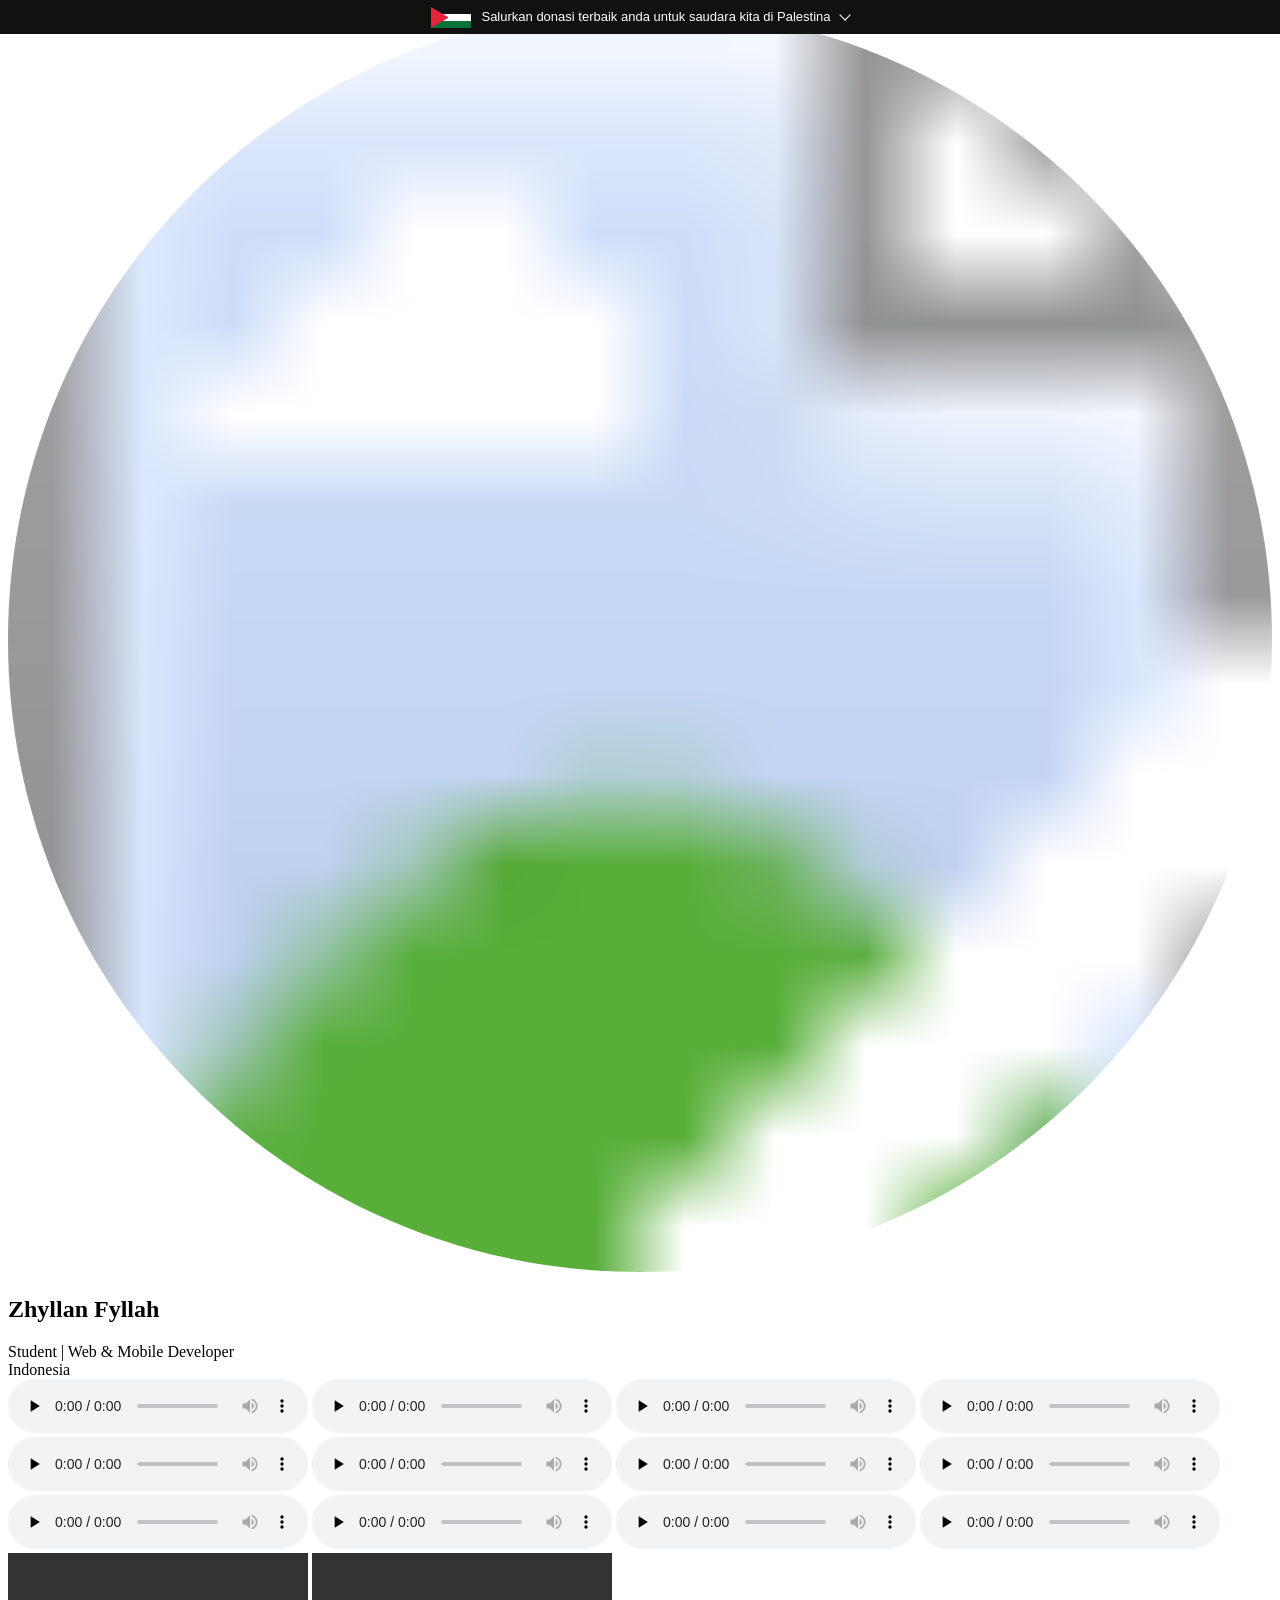
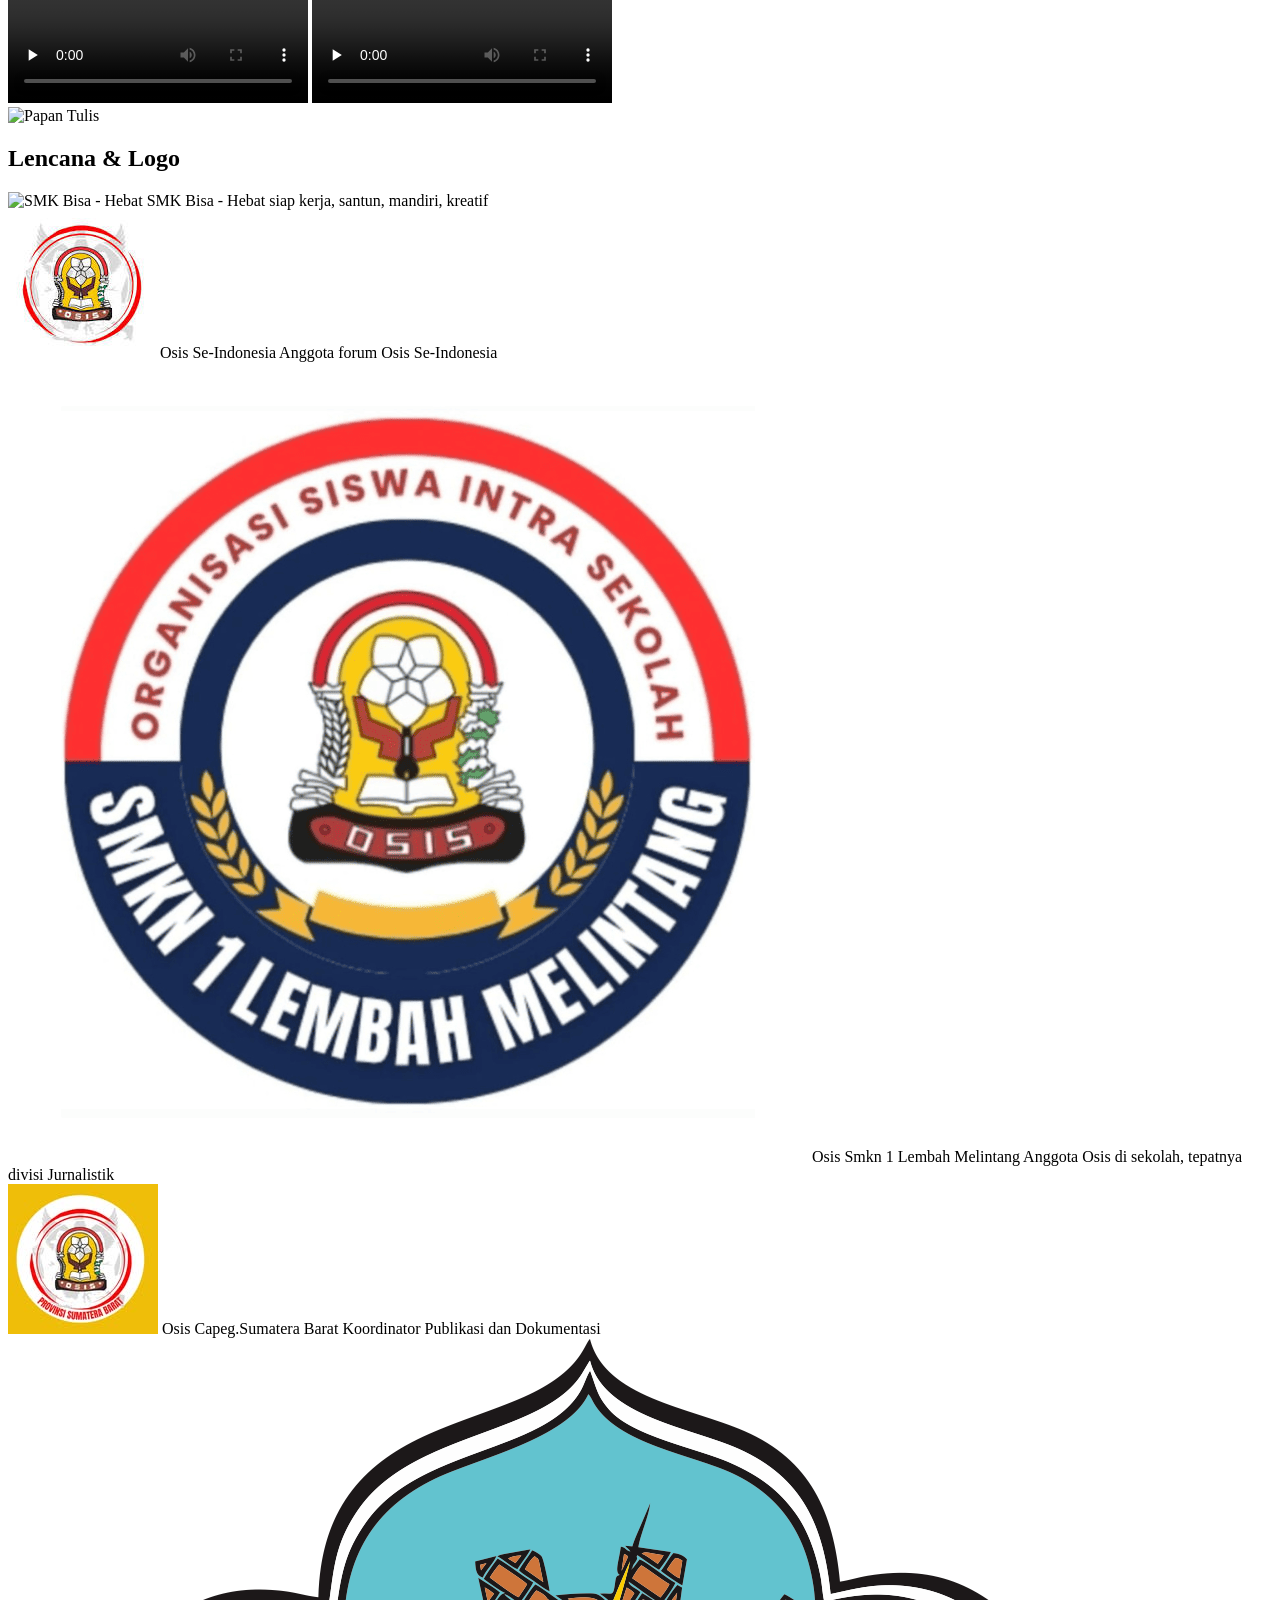
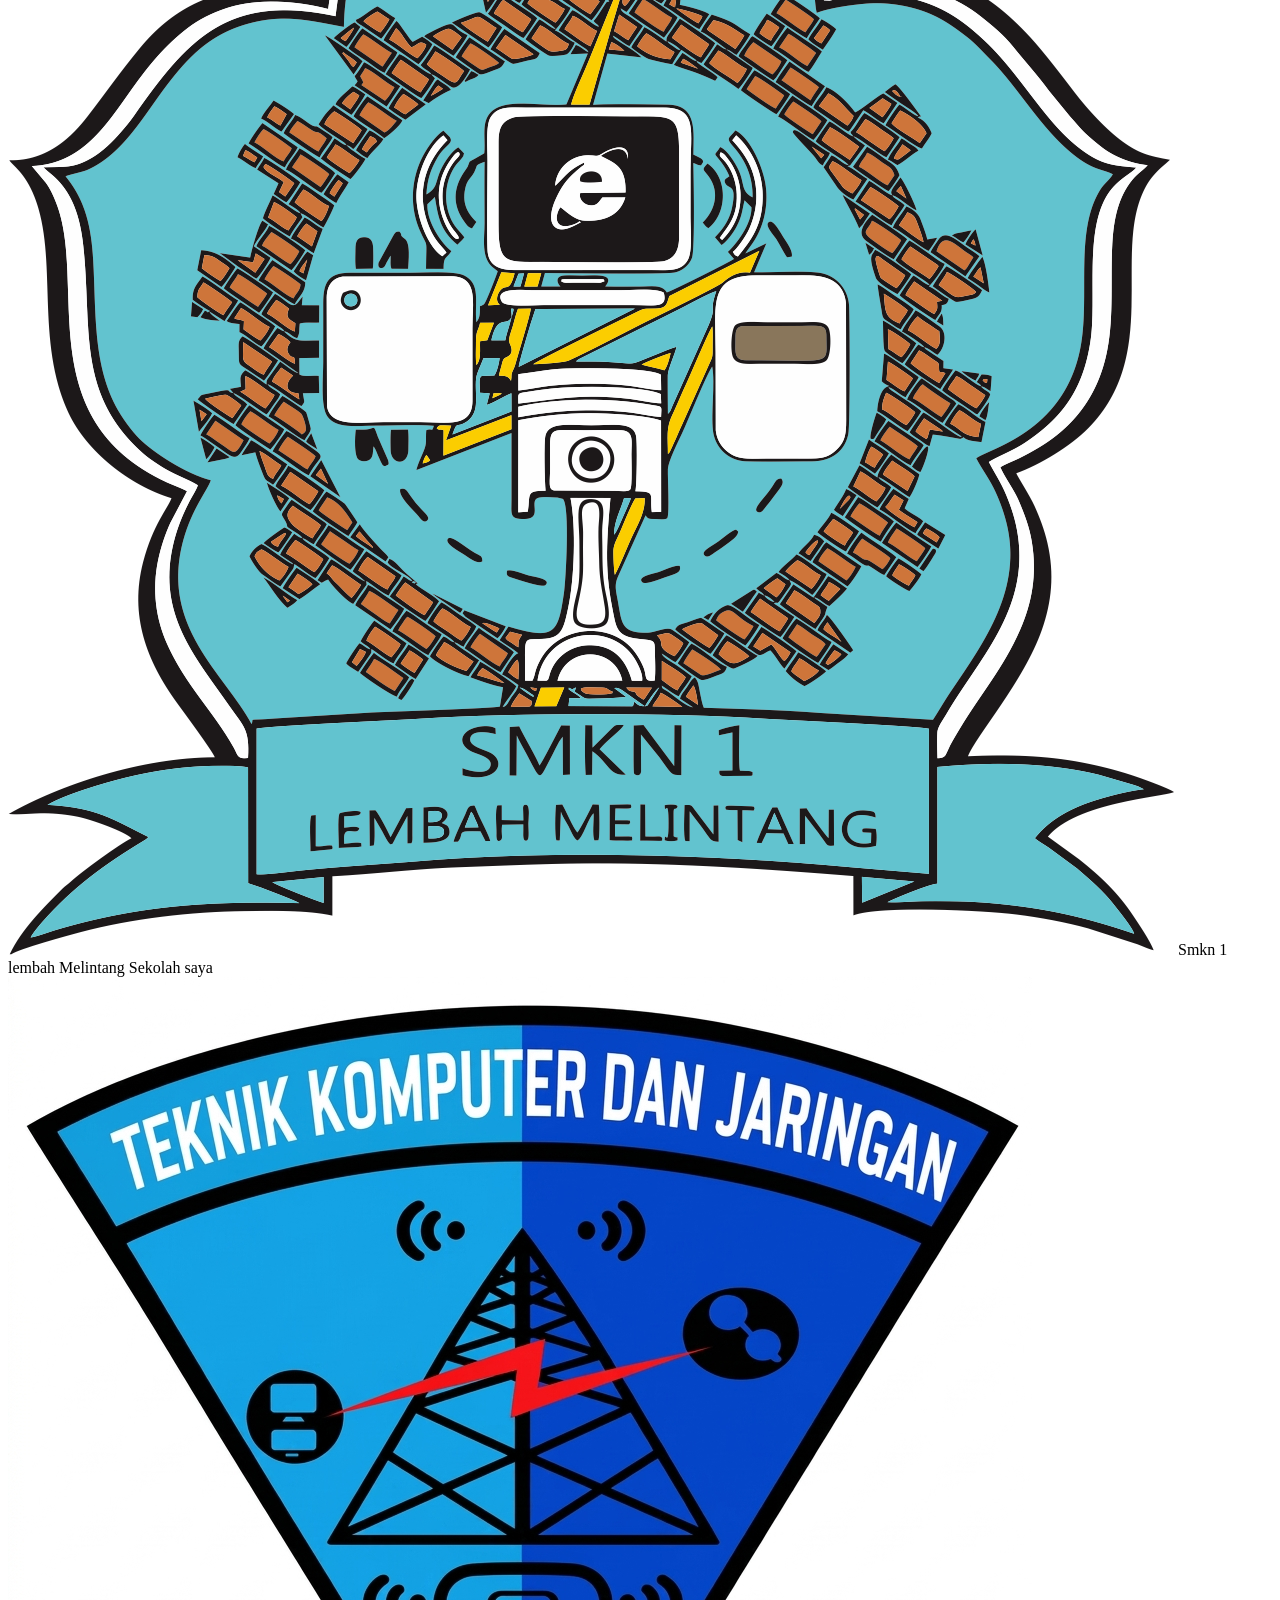
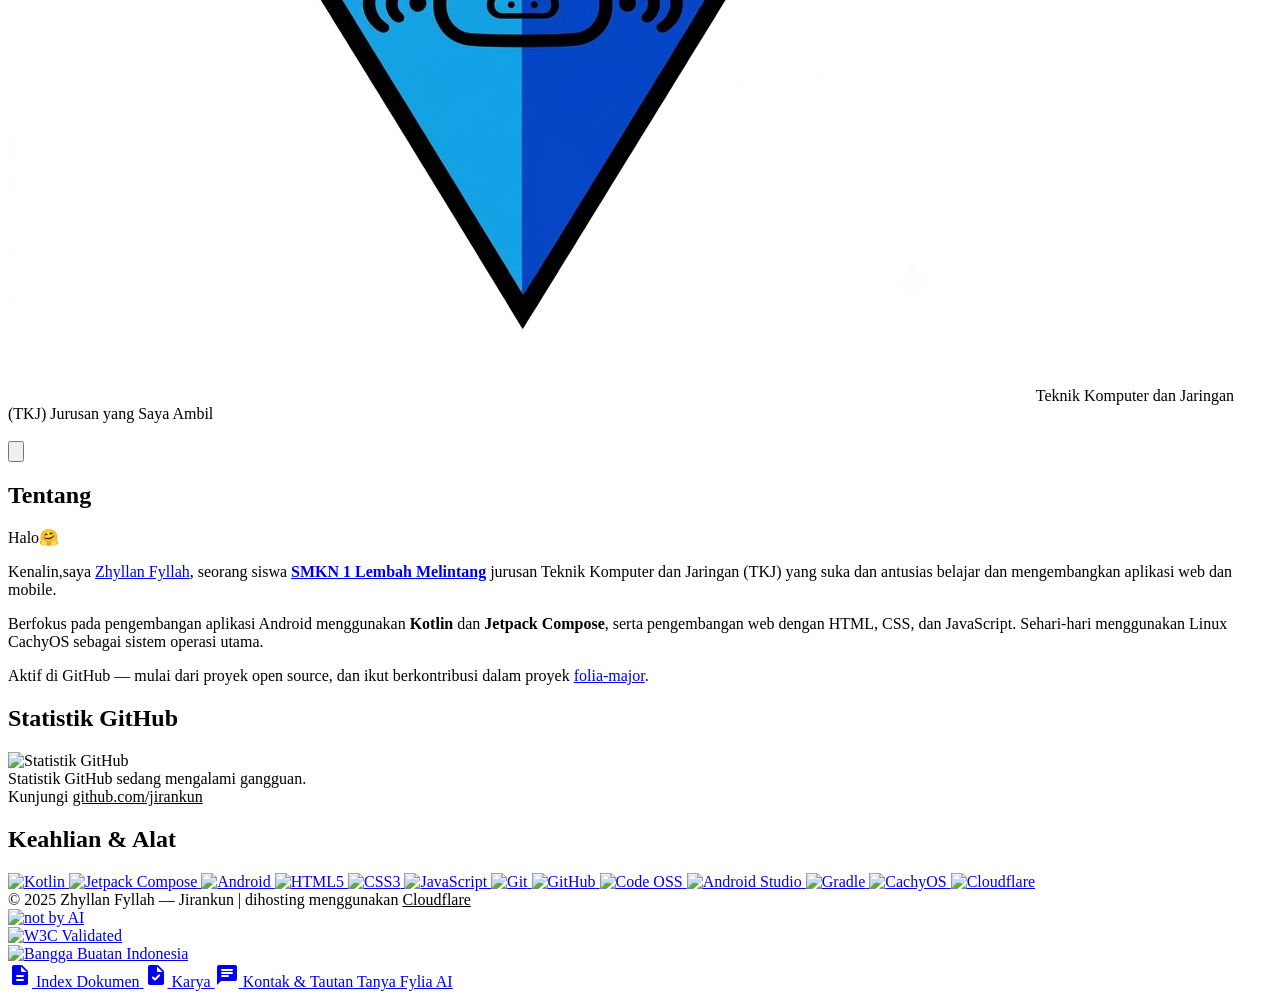
==== index.html @ 5d8d7845 "tambah banner palestina" ====
<!DOCTYPE html>
<html lang="id">
	<head>
		<meta charset="UTF-8">
		<meta name="google-adsense-account"
		      content="ca-pub-6754329161781195"
		>
		<meta name="copyright" content="Zhyllan Fyllah">
		<meta name="monetag" content="b339b11f4b59b9871dab37029bec5954">
		<meta name="viewport"
		      content="width=device-width, initial-scale=0.9"
		>
		<meta name="robots" content="index, follow">
		<title>Zhyllan Fyllah — Portofolio | Pelajar Web &amp; Mobile Developer</title>
		<meta name="description"
		      content="Portofolio Zhyllan Fyllah — siswa SMKN 1 Lembah Melintang jurusan TKJ. Web & Mobile Developer dari Indonesia."
		>
		<meta name="author"
		      content="Zhyllan Fyllah"
		>
		<meta name="theme-color"
		      content="#141218"
		>

		<meta property="og:type"
		      content="website"
		>
		<meta property="og:title"
		      content="Zhyllan Fyllah — Web &amp; Mobile Developer"
		>
		<meta property="og:description"
		      content="Portofolio Zhyllan Fyllah — Pelajar & Developer dari Indonesia."
		>
		<meta property="og:image"
		      content="https://cdn.zhyllanfyllah.my.id/cdn/privite/assets/all/favicon.png"
		>
		<meta property="og:url"
		      content="https://zhyllanfyllah.my.id"
		>

		<meta name="twitter:card"
		      content="summary_large_image"
		>
		<meta name="twitter:title"
		      content="Zhyllan Fyllah — Web &amp; Mobile Developer"
		>
		<meta name="twitter:description"
		      content="Portofolio pribadi Zhyllan Fyllah."
		>
		<meta name="twitter:image"
		      content="https://cdn.zhyllanfyllah.my.id/cdn/privite/assets/all/favicon.png"
		>
		<link rel="canonical"
		      href="https://zhyllanfyllah.my.id"
		>
		<link rel="icon"
		      type="image/png"
		      href="https://cdn.zhyllanfyllah.my.id/cdn/privite/assets/portofolio/favicon.png"
		>
		<link rel="icon" type="image/x-icon" sizes="100x100" href="https://zhyllanfyllah.my.id/favicon.ico">

		<link rel="preconnect"
		      href="https://fonts.gstatic.com"
		      crossorigin
		>
		<link rel="preconnect"
		      href="https://cdn.zhyllanfyllah.my.id"
		      crossorigin
		>
		<link rel="preconnect"
		      href="https://yourinsights.vercel.app"
		      crossorigin
		>

		<link href="https://cdn.zhyllanfyllah.my.id/cdn/public/css/materialZ/1.0.0.css"
		      rel="stylesheet"
		>
		<link href="https://cdn.zhyllanfyllah.my.id/cdn/privite/css/portofolio/1.0.0.css"
		      rel="stylesheet"
		>
		<link href="https://cdn.zhyllanfyllah.my.id/cdn/public/css/all-icons/1.0.0.css"
		      rel="stylesheet"
		>
		<link href="https://fonts.googleapis.com/icon?family=Material+Icons+Round"
		      rel="stylesheet"
		>

		<!--<link href="My-assets-CDN/cdn/privite/css/portofolio/1.0.0.css" rel="stylesheet">-->

		<link href="https://cdn.zhyllanfyllah.my.id/cdn/public/css/player/1.0.0.css?v=media-player-1"
		      rel="stylesheet"
		>

		<link rel="preload"
		      href="https://cdn.zhyllanfyllah.my.id/cdn/privite/css/portofolio/1.0.0.css"
		      as="style"
		>
		<link rel="preload"
		      href="https://cdn.zhyllanfyllah.my.id/cdn/privite/assets/all/banner.png"
		      as="image"
		>
		<link rel="preload"
		      href="https://fonts.googleapis.com/icon?family=Material+Icons+Round"
		      as="style"
		>
		<script type="module" src="./quick/script.js"></script>
		<script type="application/ld+json">
			{
				"@context": "https://schema.org",
				"@graph": [
					{
						"@type": "Person",
						"@id": "https://zhyllanfyllah.my.id#person",
						"name": "ZHYLLAN FYLLAH",
						"alternateName": "Jirankun",
						"givenName": "Zhyllan",
						"additionalName": "Fyllah",
						"honorificPrefix": "Student",
						"honorificSuffix": "Web &amp; Mobile Developer",
						"familyName": "Zhyllan",
						"jobTitle": "Web &amp; Mobile Developer",
						"description": "Pelajar di SMKN 1 Lembah Melintang jurusan Teknik Komputer dan Jaringan (TKJ). Web &amp; Mobile Developer. Linux enthusiast.",
						"image": "https://cdn.zhyllanfyllah.my.id/cdn/privite/assets/portofolio/favicon.png",
						"url": "https://zhyllanfyllah.my.id",
						"sameAs": [
							"https://github.com/Jirankun",
							"https://www.zhyllanfyllah.my.id",
							"https://cdn.zhyllanfyllah.my.id",
							"https://osu-panel.zhyllanfyllah.my.id",
							"https://gravatar.com/jirankun",
							"https://zhyllanfyllah.is-a.dev",
							"https://zhydev.eu.org"
						],
						"knowsAbout": ["HTML", "CSS", "JavaScript", "Kotlin", "Jetpack Compose", "CachyOS Linux"],
						"nationality": { "@type": "Country", "name": "Indonesia" },
						"homeLocation": { "@type": "Place", "name": "Indonesia" },
						"address": {
							"@type": "PostalAddress",
							"addressCountry": "ID",
							"addressRegion": "Sumatera Barat"
						},
						"alumniOf": { "@type": "School", "name": "SMKN 1 Lembah Melintang" }
					}
				]
			}
		</script>
	</head>
	<body>
		<support-palestine-banner></support-palestine-banner>
		<div class="page">
			<aside class="sidebar">
				<div class="sidebar-top">
					<div class="profile-photo-wrap">
						<svg class="morph-svg"
						     viewBox="0 0 140 140"
						     xmlns="http://www.w3.org/2000/svg"
						     xmlns:xlink="http://www.w3.org/1999/xlink"
						     aria-hidden="true"
						>
							<defs>
								<pattern id="photoFill"
								         patternUnits="userSpaceOnUse"
								         x="0"
								         y="0"
								         width="140"
								         height="140"
								>
									<image href="https://cdn.zhyllanfyllah.my.id/cdn/privite/assets/portofolio/favicon.png"
									       xlink:href="https://cdn.zhyllanfyllah.my.id/cdn/privite/assets/portofolio/favicon.png"
									       x="0"
									       y="0"
									       width="140"
									       height="140"
									       preserveAspectRatio="xMidYMid slice"
									></image>
								</pattern>
							</defs>
							<path id="morphFramePath"
							      d="M70 0C108.66 0 140 31.34 140 70s-31.34 70-70 70S0 108.66 0 70 31.34 0 70 0Z"
							      fill="url(#photoFill)"
							></path>
						</svg>
					</div>

					<h1 class="sidebar-name">Zhyllan Fyllah</h1>
					<div class="sidebar-role">Student | Web &amp; Mobile Developer</div>
					<div class="sidebar-location">Indonesia</div>
				</div>

				<div class="sidebar-player" data-player-group>
					<audio controls
					       preload="none"
					       data-title="Happy Birthday to..."
					       data-artist="Owaru Sekai to Birthday"
					       src="https://lambda.vgmtreasurechest.com/soundtracks/the-end-of-the-world-and-happy-birthday-psvita-version-original-soundtrack-2017/fkkvyfeh/02.%20Happy%20Birthday%20to....mp3"
					></audio>

					<audio controls
					       preload="none"
					       data-title="Kimi ni Sasageru Ai no Mahou~"
					       data-artist="D.C. Da Capo"
					       src="https://jetta.vgmtreasurechest.com/soundtracks/d.c.iii-da-capo-iii-vocal-album-2012/kztrevqt/01.%20Da%20Capo%20III%20~Kimi%20ni%20Sasageru%20Ai%20no%20Mahou~.mp3"
					></audio>
					<audio controls
					       preload="none"
					       data-title="Sakura Saku Mirai Koi Yume"
					       data-artist="D.C. Da Capo"
					       src="https://jetta.vgmtreasurechest.com/soundtracks/d.c.-da-capo-super-best/sylndfqn/1-09.%20Sakura%20Saku%20Mirai%20Koi%20Yume.mp3"
					></audio>
					<audio controls
					       preload="none"
					       data-title="Mirai no Melody"
					       data-artist="D.C. Da Capo"
					       src="https://jetta.vgmtreasurechest.com/soundtracks/d.c.-da-capo-super-best/saxlniad/1-10.%20Mirai%20e%20no%20Melody.mp3"
					></audio>
					<audio controls
					       preload="none"
					       data-title="Fetishism Ark"
					       data-artist="Chaos;Head"
					       src="https://nu.vgmtreasurechest.com/soundtracks/chaos-head-vocal-collection/fyyzdquz/1-14.%20Fetishism%20Ark.mp3"
					></audio>
					<audio controls
					       preload="none"
					       data-title="Bright Answer"
					       data-artist="Yume Miru Mahou Shoujo to Koi no Jumon"
					       src="https://nu.vgmtreasurechest.com/soundtracks/solfa-works-best-album-chronicle-cat-side-2013/ujongsxlsi/04.%20bright%20answer.mp3"
					></audio>
					<audio controls
					       preload="none"
					       data-title="空恋"
					       data-artist="Sorakoi"
					       src="https://lambda.vgmtreasurechest.com/soundtracks/sorakoi-original-soundtrack-2015/ysusgecx/14.%20%E7%A9%BA%E6%81%8B.mp3"
					></audio>
					<audio controls
					       preload="none"
					       data-title="My Sweet Home"
					       data-artist="Liber_7"
					       src="https://nu.vgmtreasurechest.com/soundtracks/liber7-original-soundtrack-2016/lnfjtoybbx/1-03.%20My%20Sweet%20Home.mp3"
					></audio>
					<audio controls
					       preload="none"
					       data-title="Honto no Tokoro"
					       data-artist="Imouto no Seiiki Maxi Single Honto no Tokoro"
					       src="https://nu.vgmtreasurechest.com/soundtracks/imouto-no-seiiki-maxi-single-honto-no-tokoro/qmpkilgx/01%20-%20Honto%20no%20Tokoro.mp3"
					></audio>
					<audio controls
					       preload="none"
					       data-title="Philosophyz"
					       data-artist="Rewrite"
					       src="https://lambda.vgmtreasurechest.com/soundtracks/rewrite-opening-theme-song-philosophyz/bpwlsdqt/01%20-%20Philosophyz.mp3"
					></audio>
					<audio controls
					       preload="none"
					       data-title="N.O.-N.eon light.ver S.parkling clarity"
					       data-artist="lamunation"
					       src="https://nu.vgmtreasurechest.com/soundtracks/lamunation-vocal-collection-pc-2016/xrovjjuw/02.%20N.O.S%20-N.eon%20light%20O.ver%20Drive%20S.parkling%20clarity-.mp3"
					></audio>

					<audio controls
					       preload="none"
					       data-title="Yume to Iro de Dekiteiru"
					       data-artist="Our Times Made of Dreams and Colors. Op.Ed Insert Song Maxi Single 2019"
					       src="https://nu.vgmtreasurechest.com/soundtracks/our-times-made-of-dreams-and-colors.-op-ed-insert-song-maxi-single-2019/wrwhwklb/01.%20%E5%A4%A2%E3%81%A8%E8%89%B2%E3%81%A7%E3%81%A7%E3%81%8D%E3%81%A6%E3%81%84%E3%82%8B.mp3"
					></audio>

					<video controls
					       preload="none"
					       data-title="夏ノ雨 OP"
					       data-artist="none"
					       src="https://cdn.zhyllanfyllah.my.id/cdn/privite/assets/video/video_2.mp4"
					></video>

					<video controls
					       preload="none"
					       data-title="「秋のグラディエント」"
					       data-artist="ClariS"
					       src="https://cdn.zhyllanfyllah.my.id/cdn/privite/assets/video/video_1.mp4"
					></video>
				</div>
				<!--
				<div class="sidebar-bottom" id="links">
					<h2 class="sidebar-label">Tautan</h2>
					<a class="contact-item" href="https://github.com/jirankun" target="_blank" rel="noopener">
						<span class="material-icons-round">code</span>
						github.com/jirankun
					</a>
					<a class="contact-item" href="https://www.zhyllanfyllah.my.id" target="_blank" rel="noopener">
						<span class="material-icons-round">link</span>
						www.zhyllanfyllah.my.id
					</a>
					<a class="contact-item"
					   href="https://aokazestudio.zhyllanfyllah.my.id/pages/services"
					   target="_blank"
					   rel="noopener"
					>
						<span class="material-icons-round">link</span>
						aokazestudio.zhyllanfyllah.my.id
					</a>
					<a class="contact-item" href="https://gravatar.com/jirankun" target="_blank" rel="noopener">
						<span class="material-icons-round">link</span>
						gravatar.com/jirankun
					</a>
					<a class="contact-item" href="https://cdn.zhyllanfyllah.my.id" target="_blank" rel="noopener">
						<span class="material-icons-round">cloud</span>
						cdn.zhyllanfyllah.my.id
					</a>
				</div> -->
			</aside>

			<main class="main">
				<div class="hero-banner" id="heroBanner">
					<img src="https://cdn.zhyllanfyllah.my.id/cdn/privite/assets/portofolio/board.png"
					     alt="Papan Tulis"
					     class="hero-banner__img"
					>

					<div class="hero-overlay">
						<h2 class="hero-heading">Lencana & Logo</h2>

						<div class="hero-grid">
							<div class="hero-card" role="button" tabindex="0" data-logo="logo1.png" data-alt="Logo 1">
								<img src="https://cdn.zhyllanfyllah.my.id/cdn/privite/assets/all/smkbisahebat.png"
								     alt="SMK Bisa - Hebat"
								     class="hero-card__logo"
								>
								<span class="hero-card__name">SMK Bisa - Hebat</span>
								<span class="hero-card__desc">siap kerja, santun, mandiri, kreatif</span>
							</div>
							<div class="hero-card" role="button" tabindex="0" data-logo="osisseindo.png" data-alt="Osis Se-Indonesia">
								<img src="quick/osisseindo.png"
								     alt="Osis Se-Indonesia"
								     class="hero-card__logo"
								>
								<span class="hero-card__name">Osis Se-Indonesia</span>
								<span class="hero-card__desc">Anggota forum Osis Se-Indonesia</span>
							</div>
							<div class="hero-card" role="button" tabindex="0" data-logo="osissmk.png" data-alt="Osis Smkn 1 Lembah Melintang">
								<img src="quick/osissmk.png"
								     alt="Osis Smkn 1 Lembah Melintang"
								     class="hero-card__logo"
								>
								<span class="hero-card__name">Osis Smkn 1 Lembah Melintang</span>
								<span class="hero-card__desc">Anggota Osis di sekolah, tepatnya divisi Jurnalistik</span>
							</div>
							<div class="hero-card" role="button" tabindex="0" data-logo="osissumbar.png" data-alt="Osis Capeg.Sumatera Barat">
								<img src="quick/osissumbar.png"
								     alt="Osis Capeg.Sumatera Barat"
								     class="hero-card__logo"
								>
								<span class="hero-card__name">Osis Capeg.Sumatera Barat</span>
								<span class="hero-card__desc">Koordinator Publikasi dan Dokumentasi</span>
							</div>
							<div class="hero-card" role="button" tabindex="0" data-logo="smkn1.png" data-alt="Smkn 1 Lembah Melintang">
								<img src="quick/smkn1.png"
								     alt="Smkn 1 Lembah Melintang"
								     class="hero-card__logo"
								>
								<span class="hero-card__name">Smkn 1 lembah Melintang</span>
								<span class="hero-card__desc">Sekolah saya</span>
							</div>
							<div class="hero-card" role="button" tabindex="0" data-logo="tkj.png" data-alt="tkj">
								<img src="quick/tkj.png"
								     alt="TKJ"
								     class="hero-card__logo"
								>
								<span class="hero-card__name">Teknik Komputer dan Jaringan (TKJ)</span>
								<span class="hero-card__desc">Jurusan yang Saya Ambil</span>
							</div>
						</div>
					</div>

					<div class="hero-focus" aria-hidden="true">
						<img src="https://cdn.zhyllanfyllah.my.id/cdn/privite/assets/all/smkbisahebat.png"
						     alt=""
						     class="hero-focus__img"
						     id="heroFocusImg"
						>
					</div>

					<button class="hero-back" id="heroBack" type="button" aria-label="Kembali">
						<img src="https://cdn.zhyllanfyllah.my.id/cdn/privite/assets/all/back.png"
						     alt=""
						>
					</button>
				</div>

				<section class="section" id="about">
					<h2 class="section-title">Tentang</h2>
					<div class="about-text">
						<p>Halo🤗</p>
						<p>
							Kenalin,saya
							<a href="https://www.google.com/search?client=firefox-b-d&channel=entpr&q=Zhyllan%20Fyllah"
							   target="_blank"
							   rel="noopener"
							>Zhyllan Fyllah</a>, seorang siswa
							<strong><a href="https://smkn1lembahmelintang.sch.id"
							   target="_blank"
							   rel="noopener"
							>SMKN 1 Lembah Melintang</a></strong>
							jurusan Teknik Komputer dan Jaringan (TKJ) yang suka dan antusias belajar dan mengembangkan
							aplikasi web dan mobile.
						</p>
						<p>
							Berfokus pada pengembangan aplikasi Android menggunakan
							<strong>Kotlin</strong>
							dan <strong>Jetpack Compose</strong>, serta pengembangan web dengan
							HTML, CSS, dan JavaScript. Sehari-hari menggunakan Linux CachyOS sebagai sistem operasi
							utama.
						</p>
						<p>
							Aktif di GitHub — mulai dari proyek open source, dan ikut berkontribusi dalam proyek
							<a href="https://github.com/chthollyphile/folia-major/blob/main/CONTRIBUTORS.md"
							   target="_blank"
							   rel="noopener"
							>folia-major</a>.
						</p>
					</div>
				</section>

				<section class="section">
					<h2 class="section-title">Statistik GitHub</h2>
					<div class="github-insights" id="githubInsights">
						<img src="https://yourinsights.vercel.app/api/insight?username=Jirankun&theme=github_light&graph=true&languages=true&streak=true&stats=true&header=true&summary=true&profile=true&hide_langs=Text,MDX,Astro"
						     alt="Statistik GitHub"
						     loading="lazy"
						     decoding="async"
						     id="githubInsightsImg"
						>
						<div class="fallback">
							Statistik GitHub sedang mengalami gangguan.<br>
							Kunjungi
							<a href="https://github.com/Jirankun"
							   target="_blank"
							   rel="noopener"
							   style="color: var(--md-sys-color-primary)"
							>github.com/jirankun</a>
						</div>
					</div>
				</section>

				<section class="section">
					<h2 class="section-title">Keahlian &amp; Alat</h2>
					<div class="badge-grid">
						<a href="https://kotlinlang.org" target="_blank" rel="noopener">
							<img loading="lazy"
							     decoding="async"
							     src="https://cdn.zhyllanfyllah.my.id/cdn/privite/assets/badge/kotlin.svg"
							     alt="Kotlin"
							>
						</a>
						<a href="https://developer.android.com/jetpack/compose" target="_blank" rel="noopener">
							<img loading="lazy"
							     decoding="async"
							     src="https://cdn.zhyllanfyllah.my.id/cdn/privite/assets/badge/jetpackcompose.svg"
							     alt="Jetpack Compose"
							>
						</a>
						<a href="https://developer.android.com" target="_blank" rel="noopener">
							<img loading="lazy"
							     decoding="async"
							     src="https://cdn.zhyllanfyllah.my.id/cdn/privite/assets/badge/android.svg"
							     alt="Android"
							>
						</a>
						<a href="https://developer.mozilla.org/en-US/docs/Web/HTML" target="_blank" rel="noopener">
							<img loading="lazy"
							     decoding="async"
							     src="https://cdn.zhyllanfyllah.my.id/cdn/privite/assets/badge/html5.svg"
							     alt="HTML5"
							>
						</a>
						<a href="https://developer.mozilla.org/en-US/docs/Web/CSS" target="_blank" rel="noopener">
							<img loading="lazy"
							     decoding="async"
							     src="https://cdn.zhyllanfyllah.my.id/cdn/privite/assets/badge/css3.svg"
							     alt="CSS3"
							>
						</a>
						<a href="https://developer.mozilla.org/en-US/docs/Web/JavaScript"
						   target="_blank"
						   rel="noopener"
						>
							<img loading="lazy"
							     decoding="async"
							     src="https://cdn.zhyllanfyllah.my.id/cdn/privite/assets/badge/javascript.svg"
							     alt="JavaScript"
							>
						</a>
						<a href="https://git-scm.com/" target="_blank" rel="noopener">
							<img loading="lazy"
							     decoding="async"
							     src="https://cdn.zhyllanfyllah.my.id/cdn/privite/assets/badge/git.svg"
							     alt="Git"
							>
						</a>
						<a href="https://github.com/" target="_blank" rel="noopener">
							<img loading="lazy"
							     decoding="async"
							     src="https://cdn.zhyllanfyllah.my.id/cdn/privite/assets/badge/github.svg"
							     alt="GitHub"
							>
						</a>
						<a href="https://github.com/microsoft/vscode/" target="_blank" rel="noopener">
							<img loading="lazy"
							     decoding="async"
							     src="https://cdn.zhyllanfyllah.my.id/cdn/privite/assets/badge/codeoss_badge.svg"
							     alt="Code OSS"
							>
						</a>
						<a href="https://developer.android.com/studio" target="_blank" rel="noopener">
							<img loading="lazy"
							     decoding="async"
							     src="https://cdn.zhyllanfyllah.my.id/cdn/privite/assets/badge/android_studio.svg"
							     alt="Android Studio"
							>
						</a>
						<a href="https://gradle.org/" target="_blank" rel="noopener">
							<img loading="lazy"
							     decoding="async"
							     src="https://cdn.zhyllanfyllah.my.id/cdn/privite/assets/badge/gradle.svg"
							     alt="Gradle"
							>
						</a>
						<a href="https://cachyos.org/" target="_blank" rel="noopener">
							<img loading="lazy"
							     decoding="async"
							     src="https://cdn.zhyllanfyllah.my.id/cdn/privite/assets/badge/cachyos_badge.svg"
							     alt="CachyOS"
							>
						</a>
						<a href="https://cloudflare.com" target="_blank" rel="noopener">
							<img loading="lazy"
							     decoding="async"
							     src="https://cdn.zhyllanfyllah.my.id/cdn/privite/assets/badge/cloudflare.svg"
							     alt="Cloudflare"
							>
						</a>
					</div>
				</section>

				<div class="footer">
					© 2025 Zhyllan Fyllah — Jirankun | dihosting menggunakan
					<a href="https://cloudflare.com" style="color: var(--md-sys-color-primary)">Cloudflare</a>
				</div>
				<a href="https://notbyai.fyi" target="_blank" rel="noopener" aria-label="Badge Not By AI">
					<div class="notai-block">
						<img src="https://cdn.zhyllanfyllah.my.id/cdn/privite/assets/not_by_ai/English/Developed%20By%20Human/_SVG/Developed-By-a-Human-Not-By-AI-Badge-black.svg"
						     alt="not by AI"
						     class="notai-logo"
						     loading="lazy"
						     decoding="async"
						>
					</div>
				</a>
				<a href="https://validator.w3.org/nu/?doc=https%3A%2F%2Fzhyllanfyllah.my.id%2F"
				   target="_blank"
				   rel="noopener"
				   aria-label="W3C Validated"
				>
					<div class="w3c-block">
						<img src="https://cdn.zhyllanfyllah.my.id/cdn/privite/assets/w3c/w3c-bg-white.svg"
						     alt="W3C Validated"
						     class="w3c-logo"
						     loading="lazy"
						     decoding="async"
						>
					</div>
				</a>

				<a href="https://id.wikipedia.org/wiki/Bangga_Buatan_Indonesia"
				   target="_blank"
				   rel="noopener"
				   aria-label="Website buatan anak indonesia"
				>
					<div class="banggaindo-block">
						<img src="https://cdn.zhyllanfyllah.my.id/cdn/public/assets/bangga-indo/white/bangga-buatan-indonesia.svg"
						     alt="Bangga Buatan Indonesia"
						     class="banggaindo-logo"
						     loading="lazy"
						     decoding="async"
						>
					</div>
				</a>
			</main>
		</div>

		<nav class="fab" aria-label="Tautan cepat">
			<a class="fab-item" href="https://zhyllanfyllah.my.id/dokumen" target="_blank" rel="noopener">
				<span class="material-icons-round">description</span>
				<span class="fab-tip">Index Dokumen</span>
			</a>
			<a class="fab-item" href="https://zhyllanfyllah.my.id/karya" target="_blank" rel="noopener">
				<span class="material-icons-round">task</span>
				<span class="fab-tip">Karya</span>
			</a>
			<a class="fab-item" href="https://zhyllanfyllah.my.id/open" target="_blank" rel="noopener">
				<span class="material-icons-round">chat</span>
				<span class="fab-tip">Kontak &amp; Tautan</span>
			</a>
			<a class="fab-item" href="https://zhyllanfyllah.my.id/ai" target="_blank" rel="noopener">
				<span class="ic fab-ai-icon" aria-hidden="true"></span>
				<span class="fab-tip">Tanya Fylia AI</span>
			</a>
		</nav>

		<script src="https://cdn.zhyllanfyllah.my.id/cdn/public/js/player/1.0.0.js?v=media-player-1" defer></script>

		<script async
		        src="https://pagead2.googlesyndication.com/pagead/js/adsbygoogle.js?client=ca-pub-6754329161781195"
		        crossorigin="anonymous"
		></script>
		<script src="https://cdn.zhyllanfyllah.my.id/cdn/privite/js/portofolio/1.0.0.js" defer></script>
	</body>
</html>
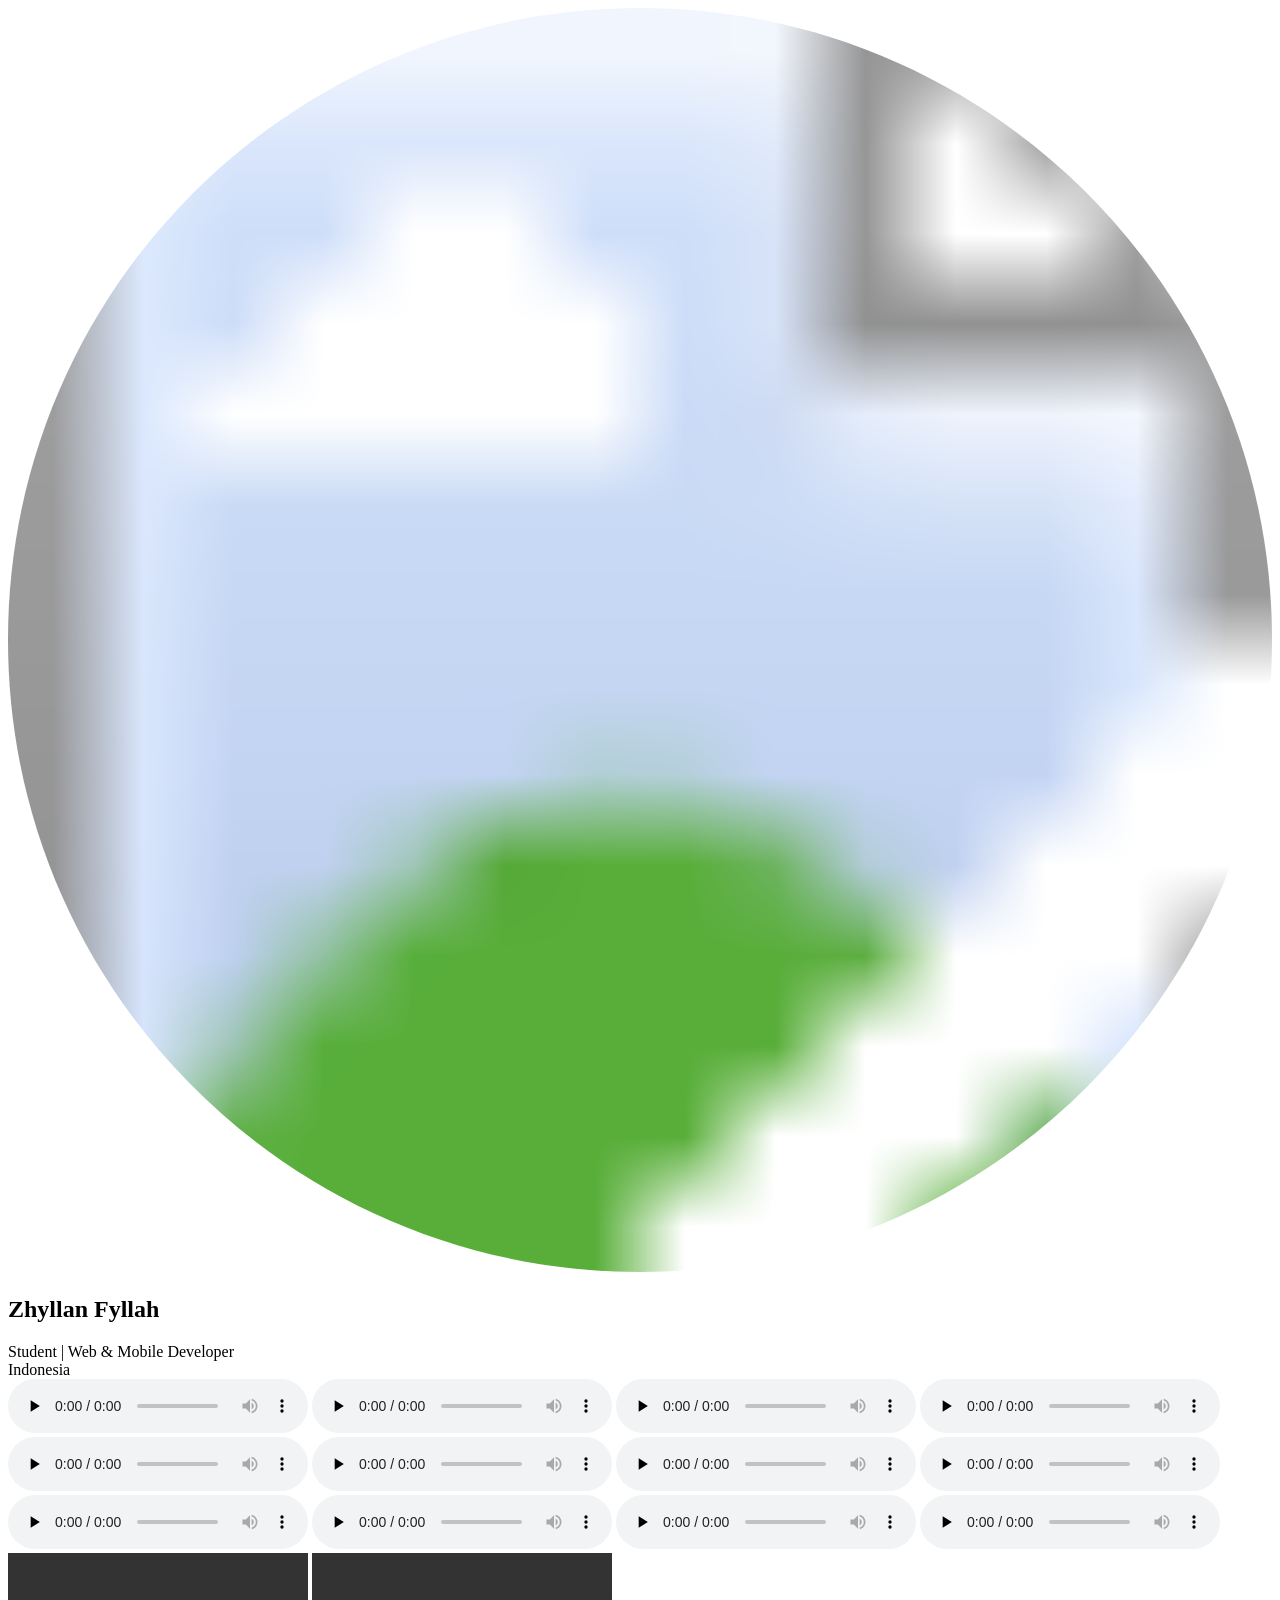
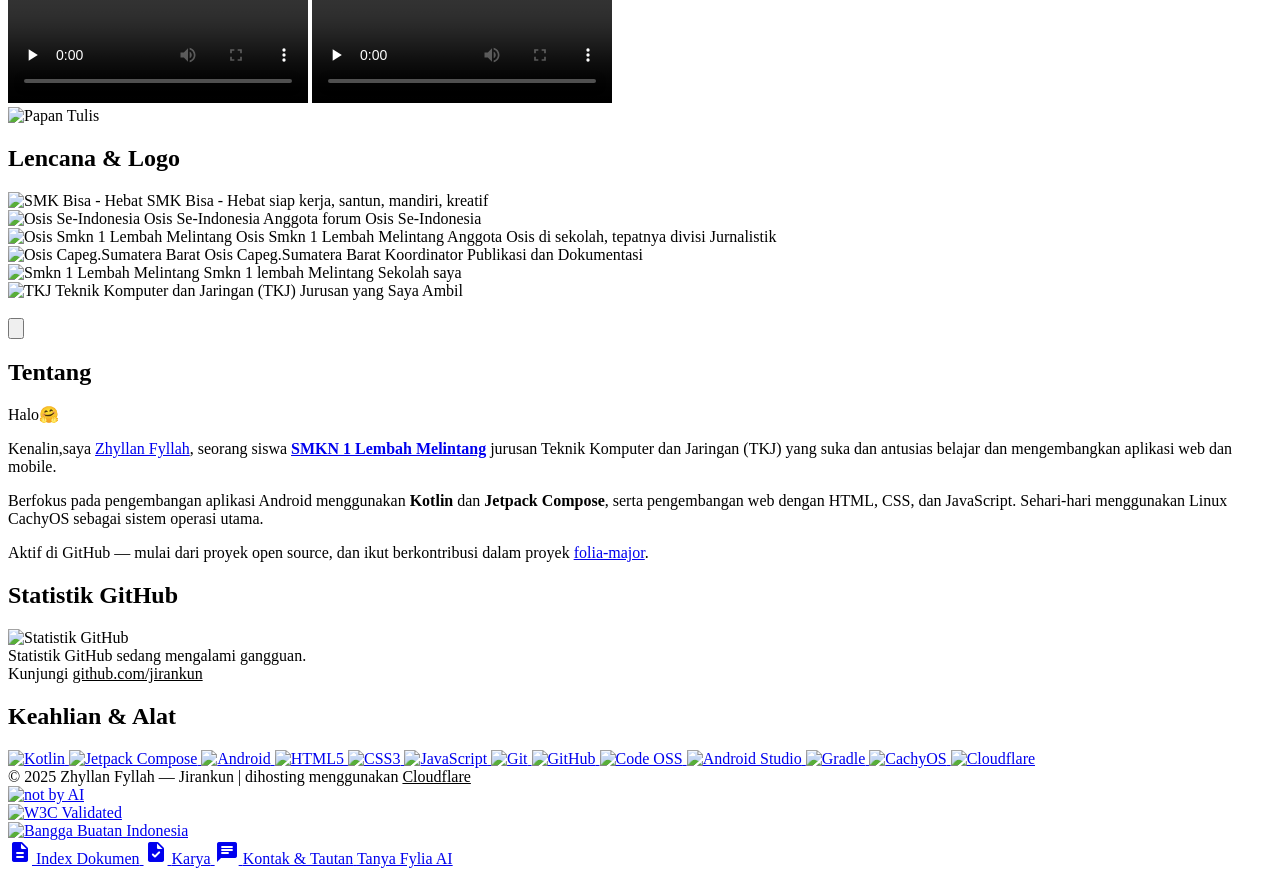
==== commit 406d0061: "upload perbaikan" ====
--- a/index.html
+++ b/index.html
@@ -103,7 +103,7 @@
 		      href="https://fonts.googleapis.com/icon?family=Material+Icons+Round"
 		      as="style"
 		>
-		<script type="module" src="./quick/script.js"></script>
+		<script type="module" src="https://cdn.zhyllanfyllah.my.id/cdn/privite/js/banner-palestine/1.0.0.js"></script>
 		<script type="application/ld+json">
 			{
 				"@context": "https://schema.org",
@@ -327,7 +327,7 @@
 								<span class="hero-card__desc">siap kerja, santun, mandiri, kreatif</span>
 							</div>
 							<div class="hero-card" role="button" tabindex="0" data-logo="osisseindo.png" data-alt="Osis Se-Indonesia">
-								<img src="quick/osisseindo.png"
+								<img src="https://cdn.zhyllanfyllah.my.id/cdn/privite/assets/portofolio/osisseindo.png"
 								     alt="Osis Se-Indonesia"
 								     class="hero-card__logo"
 								>
@@ -335,7 +335,7 @@
 								<span class="hero-card__desc">Anggota forum Osis Se-Indonesia</span>
 							</div>
 							<div class="hero-card" role="button" tabindex="0" data-logo="osissmk.png" data-alt="Osis Smkn 1 Lembah Melintang">
-								<img src="quick/osissmk.png"
+								<img src="https://cdn.zhyllanfyllah.my.id/cdn/privite/assets/portofolio/osissmk.png"
 								     alt="Osis Smkn 1 Lembah Melintang"
 								     class="hero-card__logo"
 								>
@@ -343,7 +343,7 @@
 								<span class="hero-card__desc">Anggota Osis di sekolah, tepatnya divisi Jurnalistik</span>
 							</div>
 							<div class="hero-card" role="button" tabindex="0" data-logo="osissumbar.png" data-alt="Osis Capeg.Sumatera Barat">
-								<img src="quick/osissumbar.png"
+								<img src="https://cdn.zhyllanfyllah.my.id/cdn/privite/assets/portofolio/osissumbar.png"
 								     alt="Osis Capeg.Sumatera Barat"
 								     class="hero-card__logo"
 								>
@@ -351,7 +351,7 @@
 								<span class="hero-card__desc">Koordinator Publikasi dan Dokumentasi</span>
 							</div>
 							<div class="hero-card" role="button" tabindex="0" data-logo="smkn1.png" data-alt="Smkn 1 Lembah Melintang">
-								<img src="quick/smkn1.png"
+								<img src="https://cdn.zhyllanfyllah.my.id/cdn/privite/assets/portofolio/smkn1.png"
 								     alt="Smkn 1 Lembah Melintang"
 								     class="hero-card__logo"
 								>
@@ -359,7 +359,7 @@
 								<span class="hero-card__desc">Sekolah saya</span>
 							</div>
 							<div class="hero-card" role="button" tabindex="0" data-logo="tkj.png" data-alt="tkj">
-								<img src="quick/tkj.png"
+								<img src="https://cdn.zhyllanfyllah.my.id/cdn/privite/assets/portofolio/tkj.png"
 								     alt="TKJ"
 								     class="hero-card__logo"
 								>
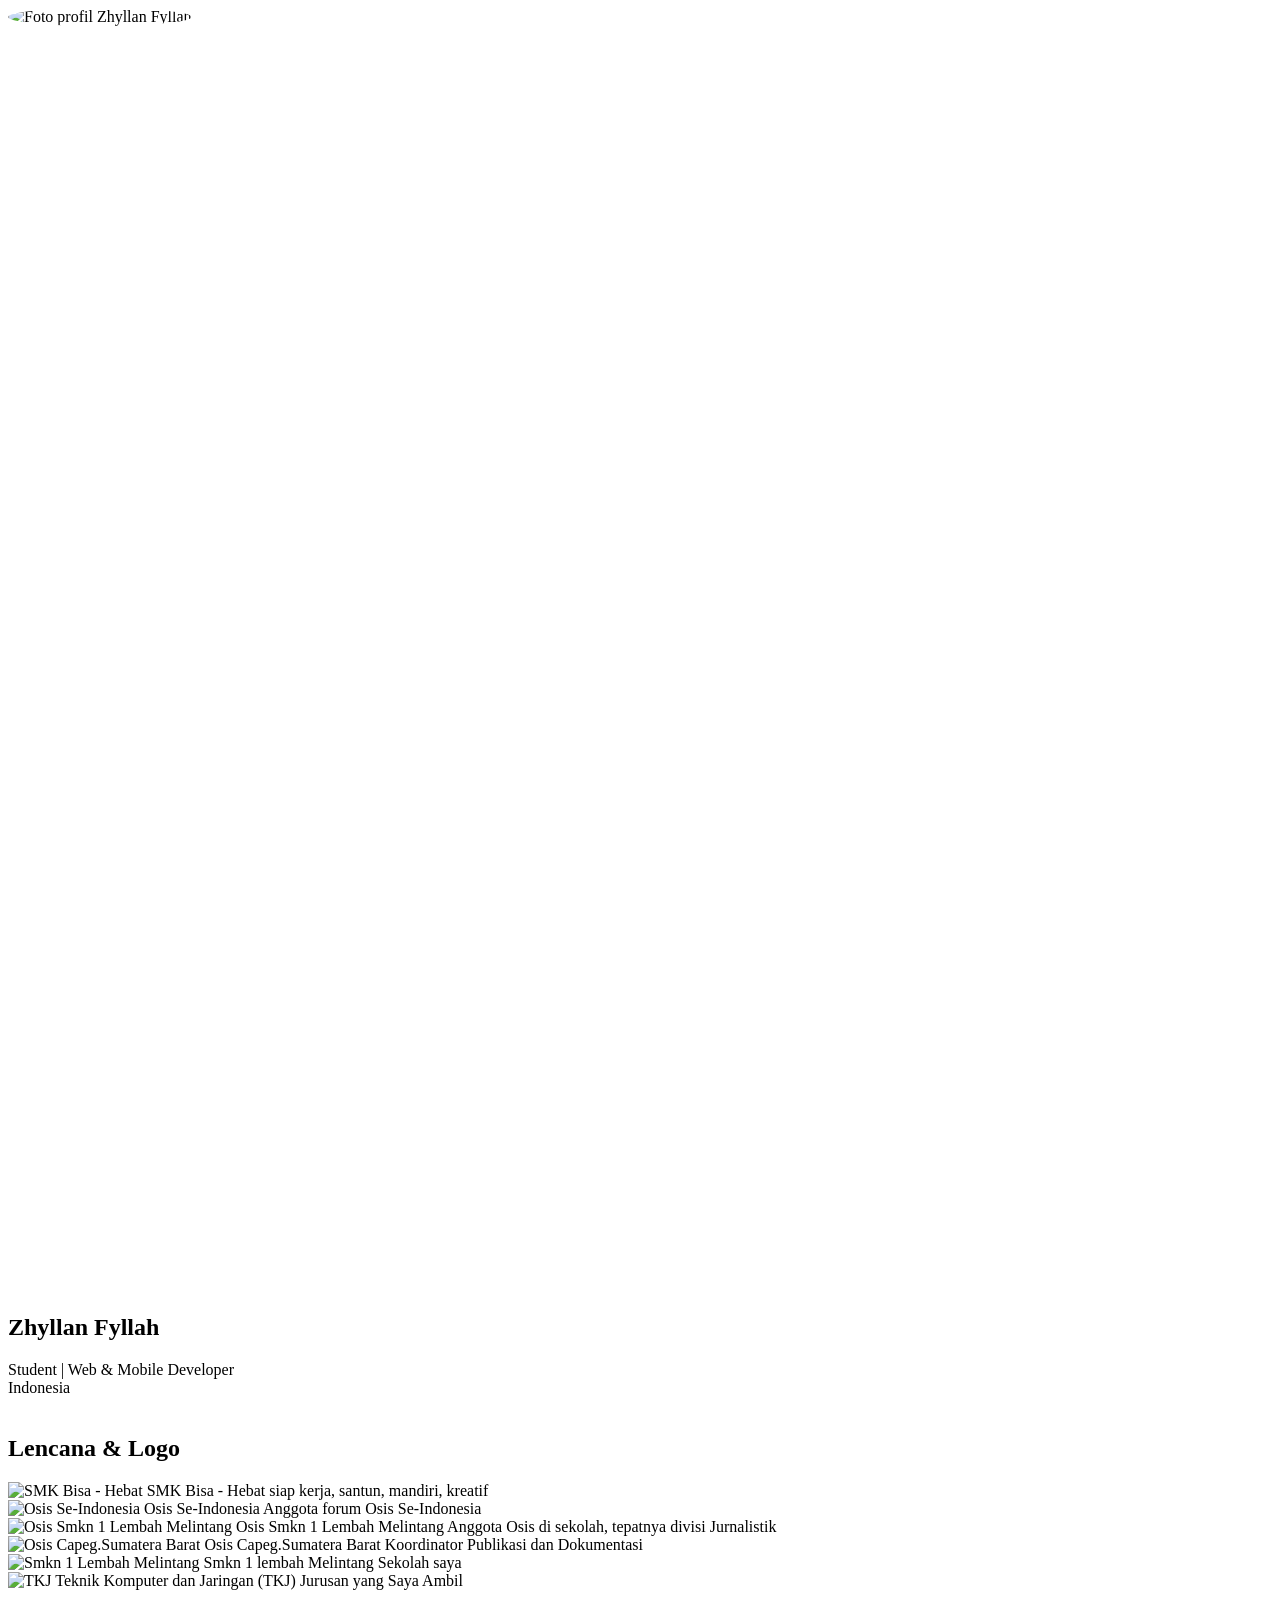
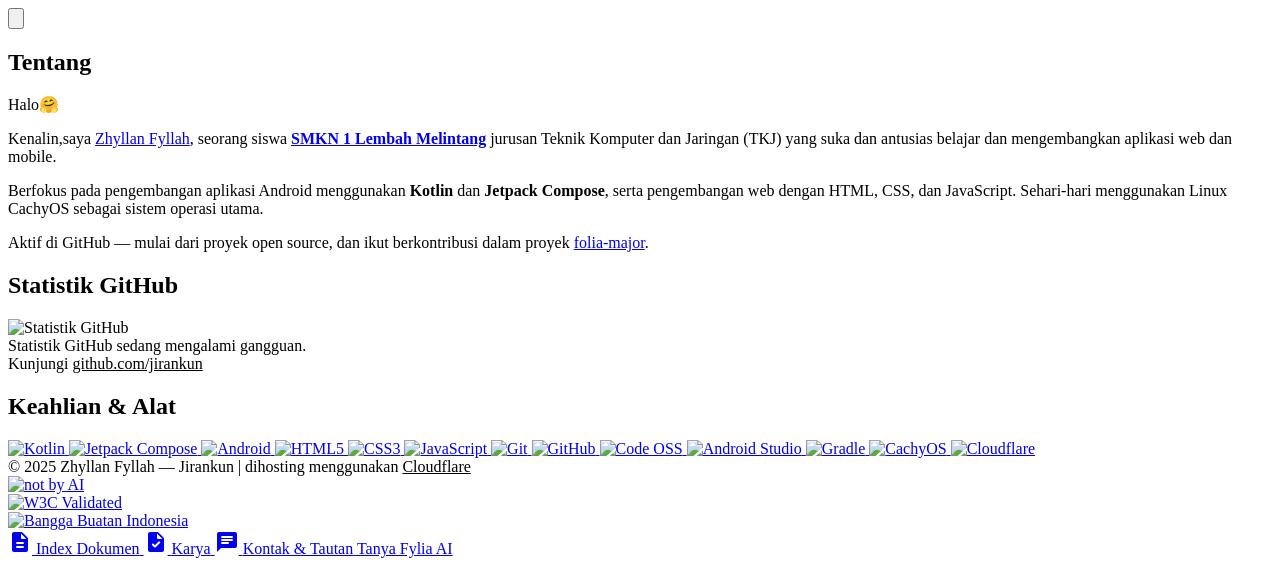
==== commit 077290ff: "upload perubahan antarmuka dan CDN baru" ====
--- a/index.html
+++ b/index.html
@@ -8,7 +8,7 @@
 		<meta name="copyright" content="Zhyllan Fyllah">
 		<meta name="monetag" content="b339b11f4b59b9871dab37029bec5954">
 		<meta name="viewport"
-		      content="width=device-width, initial-scale=0.9"
+		      content="width=device-width, initial-scale=1.0"
 		>
 		<meta name="robots" content="index, follow">
 		<title>Zhyllan Fyllah — Portofolio | Pelajar Web &amp; Mobile Developer</title>
@@ -60,7 +60,22 @@
 		<link rel="icon" type="image/x-icon" sizes="100x100" href="https://zhyllanfyllah.my.id/favicon.ico">
 
 		<link rel="preconnect"
+		      href="https://fonts.googleapis.com"
+		>
+		<link rel="preconnect"
 		      href="https://fonts.gstatic.com"
+		      crossorigin
+		>
+		<link rel="preload"
+		      href="https://cdn.zhyllanfyllah.my.id/cdn/public/fonts/format/woff2/Torus-Regular.woff2"
+		      as="font"
+		      type="font/woff2"
+		      crossorigin
+		>
+		<link rel="preload"
+		      href="https://cdn.zhyllanfyllah.my.id/cdn/public/fonts/format/woff2/Torus-Bold.woff2"
+		      as="font"
+		      type="font/woff2"
 		      crossorigin
 		>
 		<link rel="preconnect"
@@ -87,7 +102,7 @@
 
 		<!--<link href="My-assets-CDN/cdn/privite/css/portofolio/1.0.0.css" rel="stylesheet">-->
 
-		<link href="https://cdn.zhyllanfyllah.my.id/cdn/public/css/player/1.0.0.css?v=media-player-1"
+		<link href="https://cdn.zhyllanfyllah.my.id/cdn/public/css/player/1.0.0.css"
 		      rel="stylesheet"
 		>
 
@@ -98,10 +113,6 @@
 		<link rel="preload"
 		      href="https://cdn.zhyllanfyllah.my.id/cdn/privite/assets/all/banner.png"
 		      as="image"
-		>
-		<link rel="preload"
-		      href="https://fonts.googleapis.com/icon?family=Material+Icons+Round"
-		      as="style"
 		>
 		<script type="module" src="https://cdn.zhyllanfyllah.my.id/cdn/privite/js/banner-palestine/1.0.0.js"></script>
 		<script type="application/ld+json">
@@ -144,6 +155,65 @@
 				]
 			}
 		</script>
+
+		<link rel="preconnect" href="https://cdn.jsdelivr.net" crossorigin>
+		<link rel="stylesheet" id="silktide-consent-manager-css" href="https://cdn.jsdelivr.net/gh/silktide/consent-manager@v2.0.1/silktide-consent-manager.css" integrity="sha384-EdMq+R+YOnsbelo08wPenoTlnxbAyxI11NMIxzugx/qAsbh64KcOkqxYqq6pfvO/" crossorigin="anonymous">
+		<style id="silktide-consent-manager-overrides">
+			#stcm-wrapper {
+				--boxShadow: -5px 5px 10px 0px #00000012, 0px 0px 50px 0px #0000001a;
+				--fontFamily: Helvetica Neue, Segoe UI, Arial, sans-serif;
+				--primaryColor: #533BE2;
+				--backgroundColor: #FFFFFF;
+				--textColor: #4B494B;
+				--backdropBackgroundColor: #00000033;
+				--backdropBackgroundBlur: 0px;
+				--iconColor: #FFFFFF;
+				--iconBackgroundColor: #533BE2;
+			}
+		</style>
+		<script src="https://cdn.jsdelivr.net/gh/silktide/consent-manager@v2.0.1/silktide-consent-manager.js" integrity="sha384-5Pt34uiIbCsvfiiZXoLi4HRf/YBXjr9c8e+gYeVo9smUaInNHYVtc8NZ8wUnXJIq" crossorigin="anonymous"></script>
+		<script>
+			window.silktideConsentManager.init({
+				backdrop: {
+					show: true
+				},
+				icon: {
+					position: "bottomLeft"
+				},
+				prompt: {
+					position: "bottomLeft"
+				},
+				consentTypes: [
+					{
+						id: "analytics",
+						label: "Analytics",
+						description: "<p>These cookies help us improve the site by tracking which pages are most popular and how visitors move around the site.</p>",
+						required: false,
+						defaultValue: true,
+						gtag: "analytics_storage"
+					}
+				],
+				text: {
+					prompt: {
+						description: "<p>We use cookies on our site to enhance your user experience, provide personalized content, and analyze our traffic.</p>",
+						acceptAllButtonText: "Accept all",
+						acceptAllButtonAccessibleLabel: "Accept all cookies",
+						rejectNonEssentialButtonText: "Reject non-essential",
+						rejectNonEssentialButtonAccessibleLabel: "Reject all non-essential cookies",
+						preferencesButtonText: "Preferences",
+						preferencesButtonAccessibleLabel: "Toggle preferences"
+					},
+					preferences: {
+						title: "Customize your cookie preferences",
+						description: "<p>We respect your right to privacy. You can choose not to allow some types of cookies. Your cookie preferences will apply across our website.</p>",
+						saveButtonText: "Save and close",
+						saveButtonAccessibleLabel: "Save your cookie preferences",
+						creditLinkText: "Get this banner for free",
+						creditLinkAccessibleLabel: "Get this banner for free"
+					}
+				}
+			});
+		</script>
 	</head>
 	<body>
 		<support-palestine-banner></support-palestine-banner>
@@ -151,33 +221,36 @@
 			<aside class="sidebar">
 				<div class="sidebar-top">
 					<div class="profile-photo-wrap">
+						<img class="profile-photo"
+						     src="https://cdn.zhyllanfyllah.my.id/cdn/privite/assets/portofolio/favicon.png"
+						     alt="Foto profil Zhyllan Fyllah"
+						     width="140"
+						     height="140"
+						     decoding="async"
+						     style="-webkit-clip-path: url(#photoClip); clip-path: url(#photoClip)"
+						>
 						<svg class="morph-svg"
 						     viewBox="0 0 140 140"
 						     xmlns="http://www.w3.org/2000/svg"
 						     xmlns:xlink="http://www.w3.org/1999/xlink"
 						     aria-hidden="true"
+						     focusable="false"
 						>
 							<defs>
-								<pattern id="photoFill"
-								         patternUnits="userSpaceOnUse"
-								         x="0"
-								         y="0"
-								         width="140"
-								         height="140"
+								<!-- Klip foto memakai path yang sama dengan rangkanya,
+								     jadi morph dari JS otomatis ikut mengubah foto. -->
+								<clipPath id="photoClip"
+								          clipPathUnits="objectBoundingBox"
 								>
-									<image href="https://cdn.zhyllanfyllah.my.id/cdn/privite/assets/portofolio/favicon.png"
-									       xlink:href="https://cdn.zhyllanfyllah.my.id/cdn/privite/assets/portofolio/favicon.png"
-									       x="0"
-									       y="0"
-									       width="140"
-									       height="140"
-									       preserveAspectRatio="xMidYMid slice"
-									></image>
-								</pattern>
+									<use href="#morphFramePath"
+									     xlink:href="#morphFramePath"
+									     transform="scale(0.007142857)"
+									></use>
+								</clipPath>
 							</defs>
 							<path id="morphFramePath"
 							      d="M70 0C108.66 0 140 31.34 140 70s-31.34 70-70 70S0 108.66 0 70 31.34 0 70 0Z"
-							      fill="url(#photoFill)"
+							      fill="none"
 							></path>
 						</svg>
 					</div>
@@ -188,94 +261,80 @@
 				</div>
 
 				<div class="sidebar-player" data-player-group>
-					<audio controls
-					       preload="none"
+					<audio-custom
 					       data-title="Happy Birthday to..."
 					       data-artist="Owaru Sekai to Birthday"
 					       src="https://lambda.vgmtreasurechest.com/soundtracks/the-end-of-the-world-and-happy-birthday-psvita-version-original-soundtrack-2017/fkkvyfeh/02.%20Happy%20Birthday%20to....mp3"
-					></audio>
-
-					<audio controls
-					       preload="none"
+					></audio-custom>
+
+					<audio-custom
 					       data-title="Kimi ni Sasageru Ai no Mahou~"
 					       data-artist="D.C. Da Capo"
 					       src="https://jetta.vgmtreasurechest.com/soundtracks/d.c.iii-da-capo-iii-vocal-album-2012/kztrevqt/01.%20Da%20Capo%20III%20~Kimi%20ni%20Sasageru%20Ai%20no%20Mahou~.mp3"
-					></audio>
-					<audio controls
-					       preload="none"
+					></audio-custom>
+					<audio-custom
 					       data-title="Sakura Saku Mirai Koi Yume"
 					       data-artist="D.C. Da Capo"
 					       src="https://jetta.vgmtreasurechest.com/soundtracks/d.c.-da-capo-super-best/sylndfqn/1-09.%20Sakura%20Saku%20Mirai%20Koi%20Yume.mp3"
-					></audio>
-					<audio controls
-					       preload="none"
+					></audio-custom>
+					<audio-custom
 					       data-title="Mirai no Melody"
 					       data-artist="D.C. Da Capo"
 					       src="https://jetta.vgmtreasurechest.com/soundtracks/d.c.-da-capo-super-best/saxlniad/1-10.%20Mirai%20e%20no%20Melody.mp3"
-					></audio>
-					<audio controls
-					       preload="none"
+					></audio-custom>
+					<audio-custom
 					       data-title="Fetishism Ark"
 					       data-artist="Chaos;Head"
 					       src="https://nu.vgmtreasurechest.com/soundtracks/chaos-head-vocal-collection/fyyzdquz/1-14.%20Fetishism%20Ark.mp3"
-					></audio>
-					<audio controls
-					       preload="none"
+					></audio-custom>
+					<audio-custom
 					       data-title="Bright Answer"
 					       data-artist="Yume Miru Mahou Shoujo to Koi no Jumon"
 					       src="https://nu.vgmtreasurechest.com/soundtracks/solfa-works-best-album-chronicle-cat-side-2013/ujongsxlsi/04.%20bright%20answer.mp3"
-					></audio>
-					<audio controls
-					       preload="none"
+					></audio-custom>
+					<audio-custom
 					       data-title="空恋"
 					       data-artist="Sorakoi"
 					       src="https://lambda.vgmtreasurechest.com/soundtracks/sorakoi-original-soundtrack-2015/ysusgecx/14.%20%E7%A9%BA%E6%81%8B.mp3"
-					></audio>
-					<audio controls
-					       preload="none"
+					></audio-custom>
+					<audio-custom
 					       data-title="My Sweet Home"
 					       data-artist="Liber_7"
 					       src="https://nu.vgmtreasurechest.com/soundtracks/liber7-original-soundtrack-2016/lnfjtoybbx/1-03.%20My%20Sweet%20Home.mp3"
-					></audio>
-					<audio controls
-					       preload="none"
+					></audio-custom>
+					<audio-custom
 					       data-title="Honto no Tokoro"
 					       data-artist="Imouto no Seiiki Maxi Single Honto no Tokoro"
 					       src="https://nu.vgmtreasurechest.com/soundtracks/imouto-no-seiiki-maxi-single-honto-no-tokoro/qmpkilgx/01%20-%20Honto%20no%20Tokoro.mp3"
-					></audio>
-					<audio controls
-					       preload="none"
+					></audio-custom>
+					<audio-custom
 					       data-title="Philosophyz"
 					       data-artist="Rewrite"
 					       src="https://lambda.vgmtreasurechest.com/soundtracks/rewrite-opening-theme-song-philosophyz/bpwlsdqt/01%20-%20Philosophyz.mp3"
-					></audio>
-					<audio controls
-					       preload="none"
+					></audio-custom>
+					<audio-custom
 					       data-title="N.O.-N.eon light.ver S.parkling clarity"
 					       data-artist="lamunation"
 					       src="https://nu.vgmtreasurechest.com/soundtracks/lamunation-vocal-collection-pc-2016/xrovjjuw/02.%20N.O.S%20-N.eon%20light%20O.ver%20Drive%20S.parkling%20clarity-.mp3"
-					></audio>
-
-					<audio controls
-					       preload="none"
+					></audio-custom>
+
+					<audio-custom
 					       data-title="Yume to Iro de Dekiteiru"
 					       data-artist="Our Times Made of Dreams and Colors. Op.Ed Insert Song Maxi Single 2019"
 					       src="https://nu.vgmtreasurechest.com/soundtracks/our-times-made-of-dreams-and-colors.-op-ed-insert-song-maxi-single-2019/wrwhwklb/01.%20%E5%A4%A2%E3%81%A8%E8%89%B2%E3%81%A7%E3%81%A7%E3%81%8D%E3%81%A6%E3%81%84%E3%82%8B.mp3"
-					></audio>
-
-					<video controls
-					       preload="none"
+					></audio-custom>
+
+					<video-custom
 					       data-title="夏ノ雨 OP"
 					       data-artist="none"
 					       src="https://cdn.zhyllanfyllah.my.id/cdn/privite/assets/video/video_2.mp4"
-					></video>
-
-					<video controls
-					       preload="none"
+					></video-custom>
+
+					<video-custom
 					       data-title="「秋のグラディエント」"
 					       data-artist="ClariS"
 					       src="https://cdn.zhyllanfyllah.my.id/cdn/privite/assets/video/video_1.mp4"
-					></video>
+					></video-custom>
 				</div>
 				<!--
 				<div class="sidebar-bottom" id="links">
@@ -310,7 +369,7 @@
 			<main class="main">
 				<div class="hero-banner" id="heroBanner">
 					<img src="https://cdn.zhyllanfyllah.my.id/cdn/privite/assets/portofolio/board.png"
-					     alt="Papan Tulis"
+					     alt=""
 					     class="hero-banner__img"
 					>
 
@@ -604,7 +663,7 @@
 			</a>
 		</nav>
 
-		<script src="https://cdn.zhyllanfyllah.my.id/cdn/public/js/player/1.0.0.js?v=media-player-1" defer></script>
+		<script src="https://cdn.zhyllanfyllah.my.id/cdn/public/js/player/1.0.0.js" defer></script>
 
 		<script async
 		        src="https://pagead2.googlesyndication.com/pagead/js/adsbygoogle.js?client=ca-pub-6754329161781195"
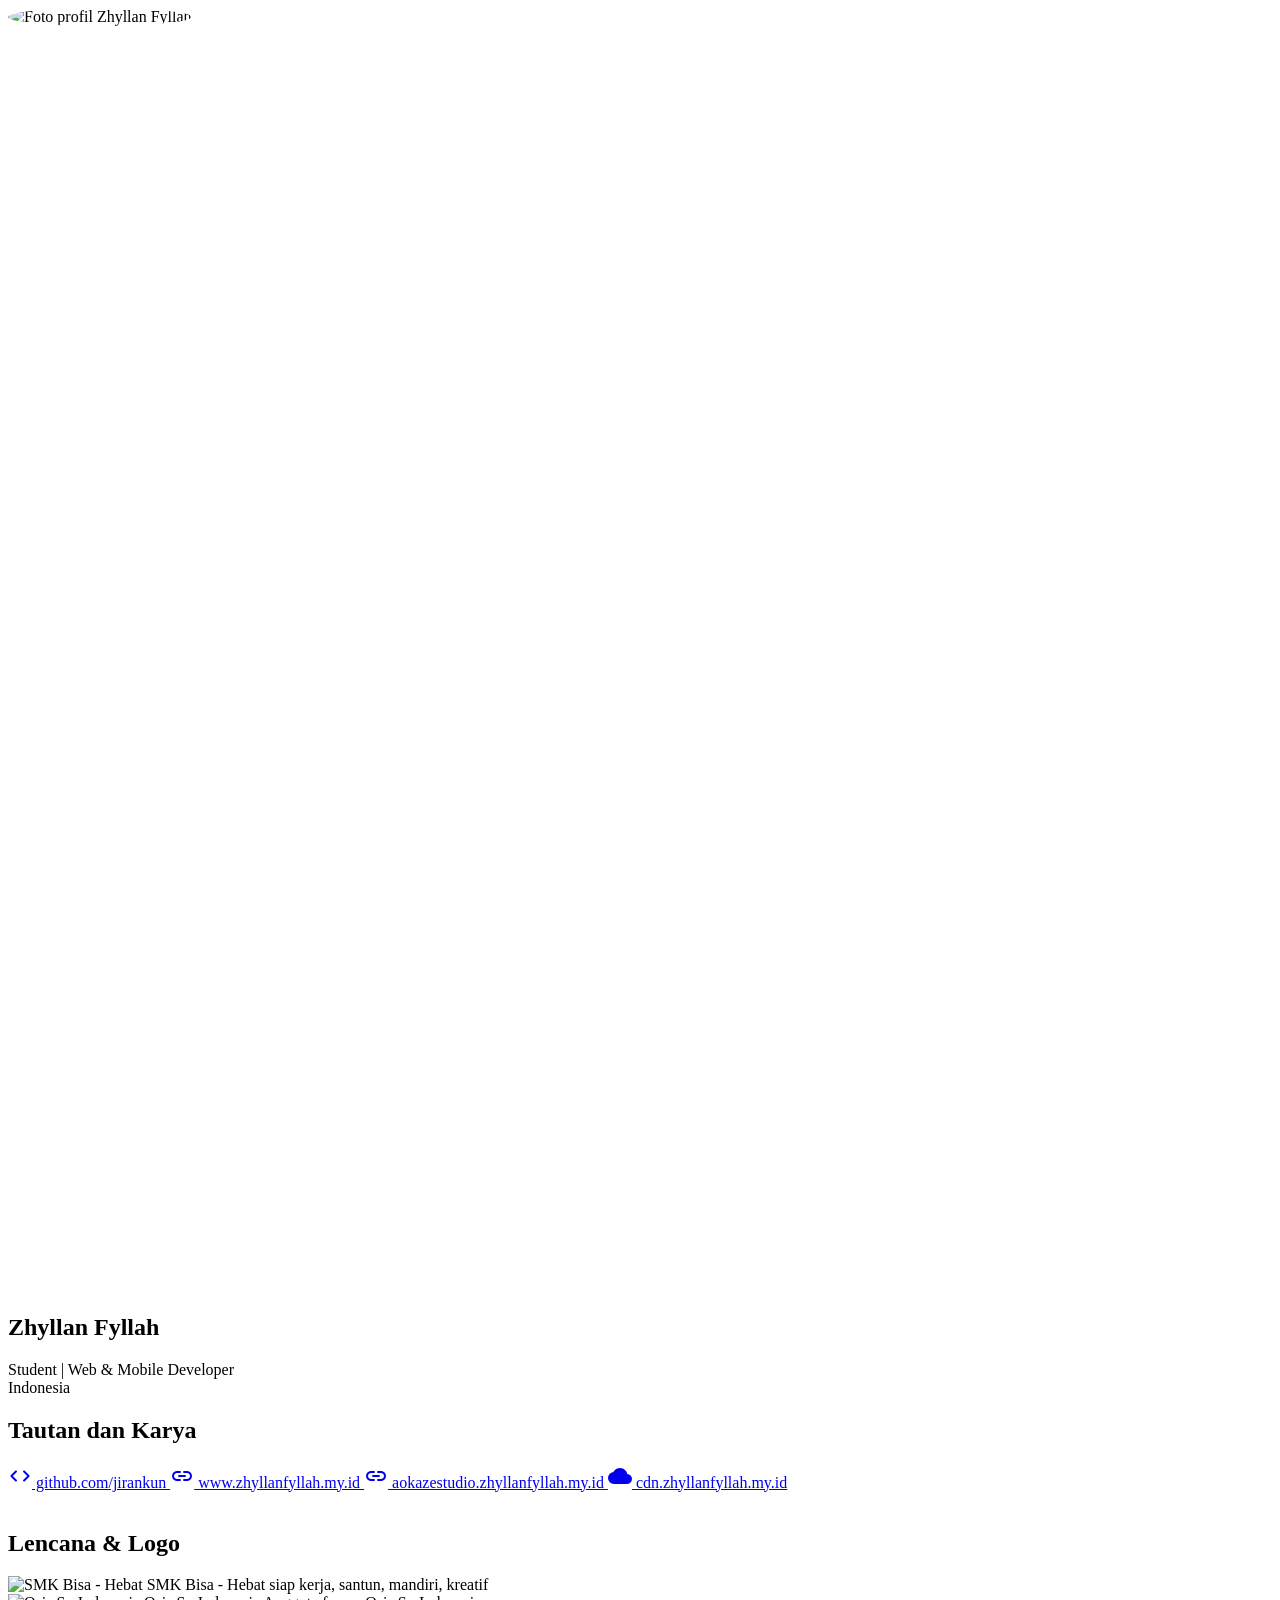
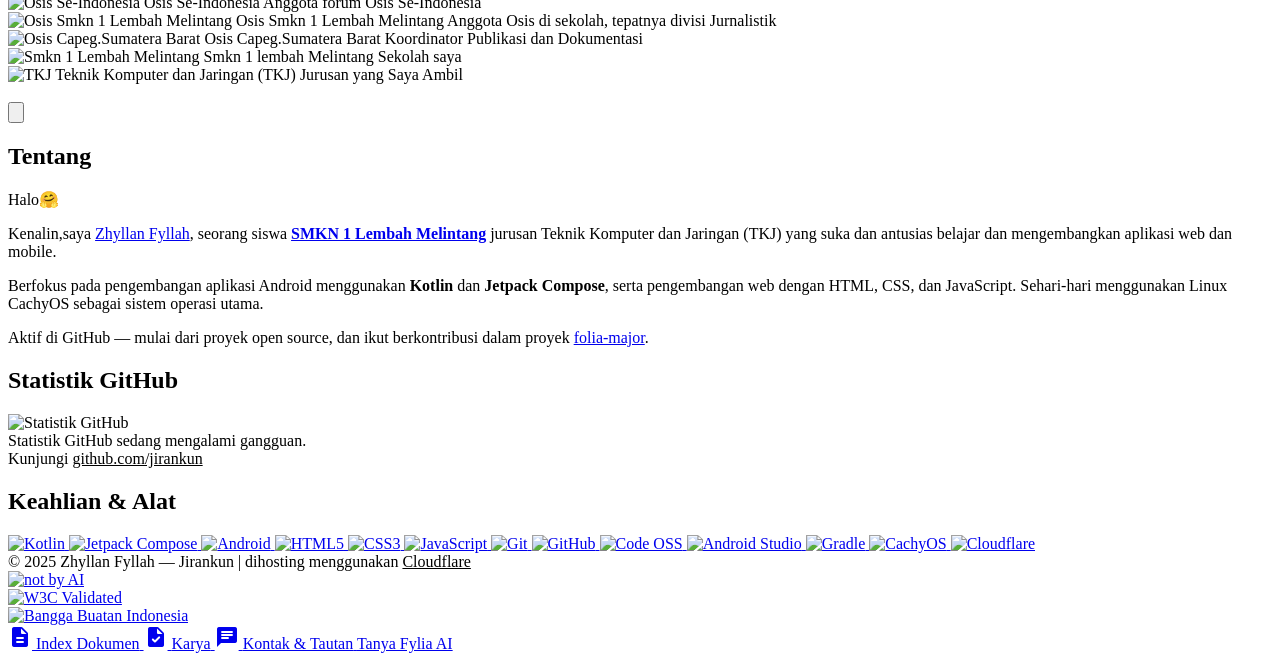
==== commit 5766740f: "ubah ukuran dan perbaikan ringan" ====
--- a/index.html
+++ b/index.html
@@ -162,13 +162,13 @@
 			#stcm-wrapper {
 				--boxShadow: -5px 5px 10px 0px #00000012, 0px 0px 50px 0px #0000001a;
 				--fontFamily: Helvetica Neue, Segoe UI, Arial, sans-serif;
-				--primaryColor: #533BE2;
-				--backgroundColor: #FFFFFF;
-				--textColor: #4B494B;
-				--backdropBackgroundColor: #00000033;
-				--backdropBackgroundBlur: 0px;
-				--iconColor: #FFFFFF;
-				--iconBackgroundColor: #533BE2;
+				--primaryColor:  rgb(123, 0, 255);
+				--backgroundColor: #141218;
+				--textColor: #ffffff;
+				--backdropBackgroundColor: #0000009f;
+				--backdropBackgroundBlur: 1px;
+				--iconColor: #ffffff;
+				--iconBackgroundColor: rgb(123, 0, 255);
 			}
 		</style>
 		<script src="https://cdn.jsdelivr.net/gh/silktide/consent-manager@v2.0.1/silktide-consent-manager.js" integrity="sha384-5Pt34uiIbCsvfiiZXoLi4HRf/YBXjr9c8e+gYeVo9smUaInNHYVtc8NZ8wUnXJIq" crossorigin="anonymous"></script>
@@ -178,16 +178,16 @@
 					show: true
 				},
 				icon: {
-					position: "bottomLeft"
+					position: "bottomRight"
 				},
 				prompt: {
-					position: "bottomLeft"
+					position: "bottomRight"
 				},
 				consentTypes: [
 					{
 						id: "analytics",
-						label: "Analytics",
-						description: "<p>These cookies help us improve the site by tracking which pages are most popular and how visitors move around the site.</p>",
+						label: "Analitik",
+						description: "<p>Cookie ini membantu kami meningkatkan situs dengan melacak halaman yang paling populer dan cara pengunjung menjelajahi situs.</p>",
 						required: false,
 						defaultValue: true,
 						gtag: "analytics_storage"
@@ -195,21 +195,21 @@
 				],
 				text: {
 					prompt: {
-						description: "<p>We use cookies on our site to enhance your user experience, provide personalized content, and analyze our traffic.</p>",
-						acceptAllButtonText: "Accept all",
-						acceptAllButtonAccessibleLabel: "Accept all cookies",
-						rejectNonEssentialButtonText: "Reject non-essential",
-						rejectNonEssentialButtonAccessibleLabel: "Reject all non-essential cookies",
-						preferencesButtonText: "Preferences",
-						preferencesButtonAccessibleLabel: "Toggle preferences"
+						description: "<p>Kami menggunakan cookie di situs ini untuk meningkatkan pengalaman Anda, menyediakan konten yang dipersonalisasi, dan menganalisis lalu lintas situs.</p>",
+						acceptAllButtonText: "Terima semua",
+						acceptAllButtonAccessibleLabel: "Terima semua cookie",
+						rejectNonEssentialButtonText: "Tolak yang tidak penting",
+						rejectNonEssentialButtonAccessibleLabel: "Tolak semua cookie yang tidak penting",
+						preferencesButtonText: "Preferensi",
+						preferencesButtonAccessibleLabel: "Buka preferensi"
 					},
 					preferences: {
-						title: "Customize your cookie preferences",
-						description: "<p>We respect your right to privacy. You can choose not to allow some types of cookies. Your cookie preferences will apply across our website.</p>",
-						saveButtonText: "Save and close",
-						saveButtonAccessibleLabel: "Save your cookie preferences",
-						creditLinkText: "Get this banner for free",
-						creditLinkAccessibleLabel: "Get this banner for free"
+						title: "Sesuaikan preferensi cookie Anda",
+						description: "<p>Kami menghormati hak privasi Anda. Anda dapat memilih untuk tidak mengizinkan jenis cookie tertentu. Preferensi cookie Anda akan berlaku di seluruh situs kami.</p>",
+						saveButtonText: "Simpan dan tutup",
+						saveButtonAccessibleLabel: "Simpan pengaturan coki saya",
+						creditLinkText: "Pasang juga di website saya",
+						creditLinkAccessibleLabel: "Pasang juga di website saya"
 					}
 				}
 			});
@@ -261,84 +261,69 @@
 				</div>
 
 				<div class="sidebar-player" data-player-group>
-					<audio-custom
-					       data-title="Happy Birthday to..."
-					       data-artist="Owaru Sekai to Birthday"
-					       src="https://lambda.vgmtreasurechest.com/soundtracks/the-end-of-the-world-and-happy-birthday-psvita-version-original-soundtrack-2017/fkkvyfeh/02.%20Happy%20Birthday%20to....mp3"
-					></audio-custom>
-
-					<audio-custom
-					       data-title="Kimi ni Sasageru Ai no Mahou~"
-					       data-artist="D.C. Da Capo"
-					       src="https://jetta.vgmtreasurechest.com/soundtracks/d.c.iii-da-capo-iii-vocal-album-2012/kztrevqt/01.%20Da%20Capo%20III%20~Kimi%20ni%20Sasageru%20Ai%20no%20Mahou~.mp3"
-					></audio-custom>
-					<audio-custom
-					       data-title="Sakura Saku Mirai Koi Yume"
-					       data-artist="D.C. Da Capo"
-					       src="https://jetta.vgmtreasurechest.com/soundtracks/d.c.-da-capo-super-best/sylndfqn/1-09.%20Sakura%20Saku%20Mirai%20Koi%20Yume.mp3"
-					></audio-custom>
-					<audio-custom
-					       data-title="Mirai no Melody"
-					       data-artist="D.C. Da Capo"
-					       src="https://jetta.vgmtreasurechest.com/soundtracks/d.c.-da-capo-super-best/saxlniad/1-10.%20Mirai%20e%20no%20Melody.mp3"
-					></audio-custom>
-					<audio-custom
-					       data-title="Fetishism Ark"
-					       data-artist="Chaos;Head"
-					       src="https://nu.vgmtreasurechest.com/soundtracks/chaos-head-vocal-collection/fyyzdquz/1-14.%20Fetishism%20Ark.mp3"
-					></audio-custom>
-					<audio-custom
-					       data-title="Bright Answer"
-					       data-artist="Yume Miru Mahou Shoujo to Koi no Jumon"
-					       src="https://nu.vgmtreasurechest.com/soundtracks/solfa-works-best-album-chronicle-cat-side-2013/ujongsxlsi/04.%20bright%20answer.mp3"
-					></audio-custom>
-					<audio-custom
-					       data-title="空恋"
-					       data-artist="Sorakoi"
-					       src="https://lambda.vgmtreasurechest.com/soundtracks/sorakoi-original-soundtrack-2015/ysusgecx/14.%20%E7%A9%BA%E6%81%8B.mp3"
-					></audio-custom>
-					<audio-custom
-					       data-title="My Sweet Home"
-					       data-artist="Liber_7"
-					       src="https://nu.vgmtreasurechest.com/soundtracks/liber7-original-soundtrack-2016/lnfjtoybbx/1-03.%20My%20Sweet%20Home.mp3"
-					></audio-custom>
-					<audio-custom
-					       data-title="Honto no Tokoro"
-					       data-artist="Imouto no Seiiki Maxi Single Honto no Tokoro"
-					       src="https://nu.vgmtreasurechest.com/soundtracks/imouto-no-seiiki-maxi-single-honto-no-tokoro/qmpkilgx/01%20-%20Honto%20no%20Tokoro.mp3"
-					></audio-custom>
-					<audio-custom
-					       data-title="Philosophyz"
-					       data-artist="Rewrite"
-					       src="https://lambda.vgmtreasurechest.com/soundtracks/rewrite-opening-theme-song-philosophyz/bpwlsdqt/01%20-%20Philosophyz.mp3"
-					></audio-custom>
-					<audio-custom
-					       data-title="N.O.-N.eon light.ver S.parkling clarity"
-					       data-artist="lamunation"
-					       src="https://nu.vgmtreasurechest.com/soundtracks/lamunation-vocal-collection-pc-2016/xrovjjuw/02.%20N.O.S%20-N.eon%20light%20O.ver%20Drive%20S.parkling%20clarity-.mp3"
-					></audio-custom>
-
-					<audio-custom
-					       data-title="Yume to Iro de Dekiteiru"
-					       data-artist="Our Times Made of Dreams and Colors. Op.Ed Insert Song Maxi Single 2019"
-					       src="https://nu.vgmtreasurechest.com/soundtracks/our-times-made-of-dreams-and-colors.-op-ed-insert-song-maxi-single-2019/wrwhwklb/01.%20%E5%A4%A2%E3%81%A8%E8%89%B2%E3%81%A7%E3%81%A7%E3%81%8D%E3%81%A6%E3%81%84%E3%82%8B.mp3"
-					></audio-custom>
-
-					<video-custom
-					       data-title="夏ノ雨 OP"
-					       data-artist="none"
-					       src="https://cdn.zhyllanfyllah.my.id/cdn/privite/assets/video/video_2.mp4"
+					<audio-custom data-title="Happy Birthday to..."
+					              data-artist="Owaru Sekai to Birthday"
+					              src="https://lambda.vgmtreasurechest.com/soundtracks/the-end-of-the-world-and-happy-birthday-psvita-version-original-soundtrack-2017/fkkvyfeh/02.%20Happy%20Birthday%20to....mp3"
+					></audio-custom>
+
+					<audio-custom data-title="Kimi ni Sasageru Ai no Mahou~"
+					              data-artist="D.C. Da Capo"
+					              src="https://jetta.vgmtreasurechest.com/soundtracks/d.c.iii-da-capo-iii-vocal-album-2012/kztrevqt/01.%20Da%20Capo%20III%20~Kimi%20ni%20Sasageru%20Ai%20no%20Mahou~.mp3"
+					></audio-custom>
+					<audio-custom data-title="Sakura Saku Mirai Koi Yume"
+					              data-artist="D.C. Da Capo"
+					              src="https://jetta.vgmtreasurechest.com/soundtracks/d.c.-da-capo-super-best/sylndfqn/1-09.%20Sakura%20Saku%20Mirai%20Koi%20Yume.mp3"
+					></audio-custom>
+					<audio-custom data-title="Mirai no Melody"
+					              data-artist="D.C. Da Capo"
+					              src="https://jetta.vgmtreasurechest.com/soundtracks/d.c.-da-capo-super-best/saxlniad/1-10.%20Mirai%20e%20no%20Melody.mp3"
+					></audio-custom>
+					<audio-custom data-title="Fetishism Ark"
+					              data-artist="Chaos;Head"
+					              src="https://nu.vgmtreasurechest.com/soundtracks/chaos-head-vocal-collection/fyyzdquz/1-14.%20Fetishism%20Ark.mp3"
+					></audio-custom>
+					<audio-custom data-title="Bright Answer"
+					              data-artist="Yume Miru Mahou Shoujo to Koi no Jumon"
+					              src="https://nu.vgmtreasurechest.com/soundtracks/solfa-works-best-album-chronicle-cat-side-2013/ujongsxlsi/04.%20bright%20answer.mp3"
+					></audio-custom>
+					<audio-custom data-title="空恋"
+					              data-artist="Sorakoi"
+					              src="https://lambda.vgmtreasurechest.com/soundtracks/sorakoi-original-soundtrack-2015/ysusgecx/14.%20%E7%A9%BA%E6%81%8B.mp3"
+					></audio-custom>
+					<audio-custom data-title="My Sweet Home"
+					              data-artist="Liber_7"
+					              src="https://nu.vgmtreasurechest.com/soundtracks/liber7-original-soundtrack-2016/lnfjtoybbx/1-03.%20My%20Sweet%20Home.mp3"
+					></audio-custom>
+					<audio-custom data-title="Honto no Tokoro"
+					              data-artist="Imouto no Seiiki Maxi Single Honto no Tokoro"
+					              src="https://nu.vgmtreasurechest.com/soundtracks/imouto-no-seiiki-maxi-single-honto-no-tokoro/qmpkilgx/01%20-%20Honto%20no%20Tokoro.mp3"
+					></audio-custom>
+					<audio-custom data-title="Philosophyz"
+					              data-artist="Rewrite"
+					              src="https://lambda.vgmtreasurechest.com/soundtracks/rewrite-opening-theme-song-philosophyz/bpwlsdqt/01%20-%20Philosophyz.mp3"
+					></audio-custom>
+					<audio-custom data-title="N.O.-N.eon light.ver S.parkling clarity"
+					              data-artist="lamunation"
+					              src="https://nu.vgmtreasurechest.com/soundtracks/lamunation-vocal-collection-pc-2016/xrovjjuw/02.%20N.O.S%20-N.eon%20light%20O.ver%20Drive%20S.parkling%20clarity-.mp3"
+					></audio-custom>
+
+					<audio-custom data-title="Yume to Iro de Dekiteiru"
+					              data-artist="Our Times Made of Dreams and Colors. Op.Ed Insert Song Maxi Single 2019"
+					              src="https://nu.vgmtreasurechest.com/soundtracks/our-times-made-of-dreams-and-colors.-op-ed-insert-song-maxi-single-2019/wrwhwklb/01.%20%E5%A4%A2%E3%81%A8%E8%89%B2%E3%81%A7%E3%81%A7%E3%81%8D%E3%81%A6%E3%81%84%E3%82%8B.mp3"
+					></audio-custom>
+
+					<video-custom data-title="夏ノ雨 OP"
+					              data-artist="none"
+					              src="https://cdn.zhyllanfyllah.my.id/cdn/privite/assets/video/video_2.mp4"
 					></video-custom>
 
-					<video-custom
-					       data-title="「秋のグラディエント」"
-					       data-artist="ClariS"
-					       src="https://cdn.zhyllanfyllah.my.id/cdn/privite/assets/video/video_1.mp4"
+					<video-custom data-title="「秋のグラディエント」"
+					              data-artist="ClariS"
+					              src="https://cdn.zhyllanfyllah.my.id/cdn/privite/assets/video/video_1.mp4"
 					></video-custom>
 				</div>
-				<!--
 				<div class="sidebar-bottom" id="links">
-					<h2 class="sidebar-label">Tautan</h2>
+					<h2 class="sidebar-label">Tautan dan Karya</h2>
 					<a class="contact-item" href="https://github.com/jirankun" target="_blank" rel="noopener">
 						<span class="material-icons-round">code</span>
 						github.com/jirankun
@@ -355,15 +340,11 @@
 						<span class="material-icons-round">link</span>
 						aokazestudio.zhyllanfyllah.my.id
 					</a>
-					<a class="contact-item" href="https://gravatar.com/jirankun" target="_blank" rel="noopener">
-						<span class="material-icons-round">link</span>
-						gravatar.com/jirankun
-					</a>
 					<a class="contact-item" href="https://cdn.zhyllanfyllah.my.id" target="_blank" rel="noopener">
 						<span class="material-icons-round">cloud</span>
 						cdn.zhyllanfyllah.my.id
 					</a>
-				</div> -->
+				</div>
 			</aside>
 
 			<main class="main">
@@ -485,6 +466,7 @@
 						     loading="lazy"
 						     decoding="async"
 						     id="githubInsightsImg"
+						     width="700"
 						>
 						<div class="fallback">
 							Statistik GitHub sedang mengalami gangguan.<br>
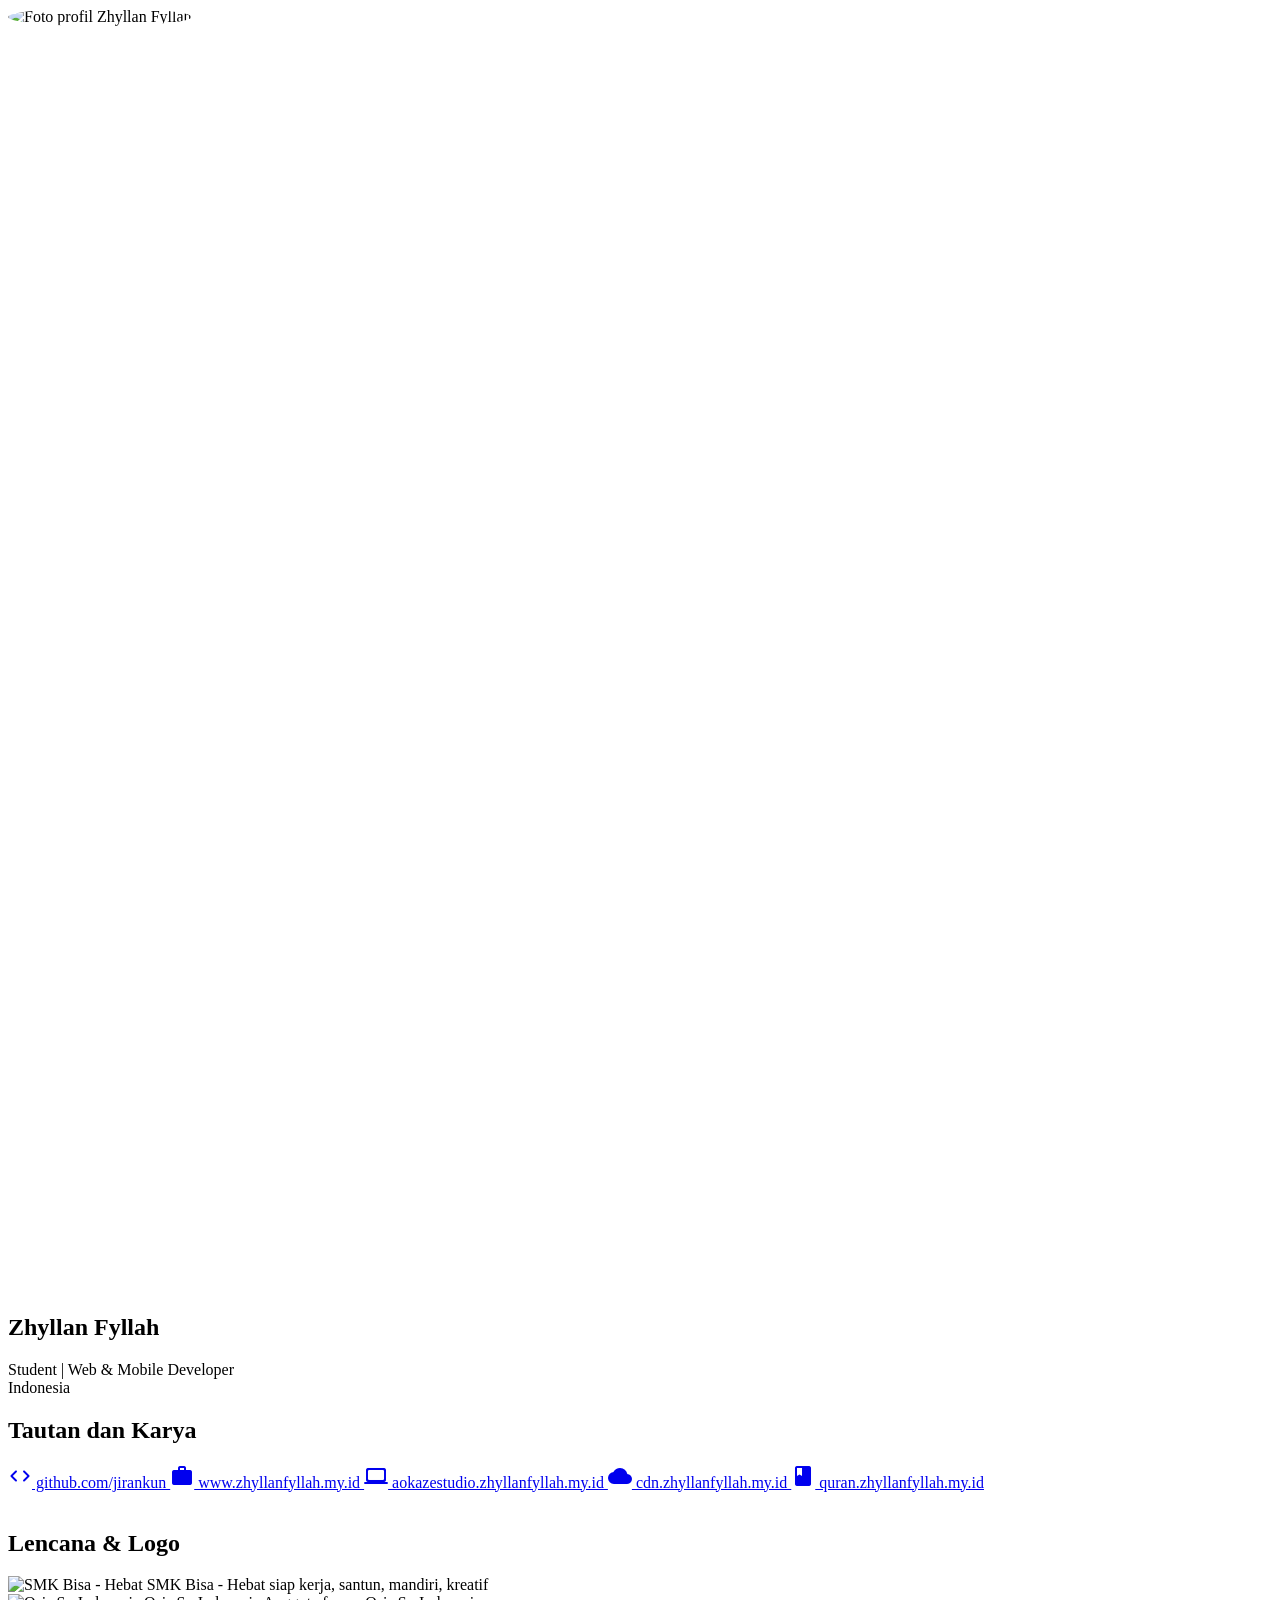
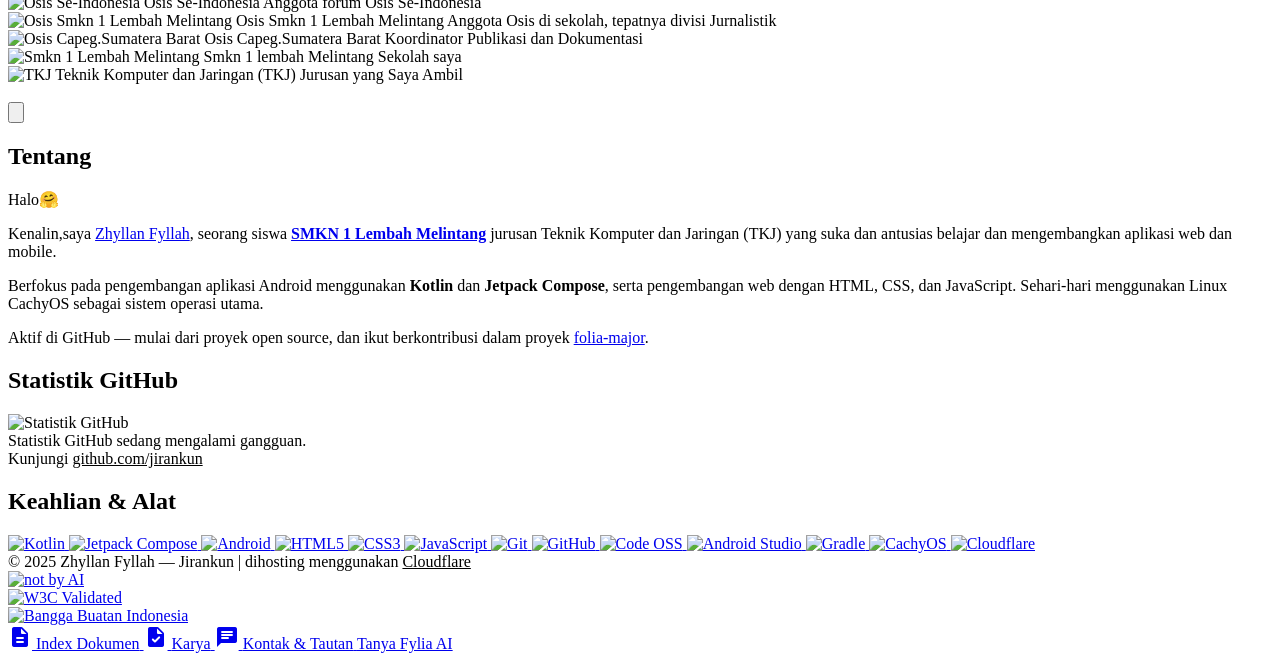
==== commit 73205a7c: "ubah ukuran dan tambah banner donasi dan perbaikan icon dan audio baru]" ====
--- a/index.html
+++ b/index.html
@@ -261,6 +261,11 @@
 				</div>
 
 				<div class="sidebar-player" data-player-group>
+
+					<audio-custom data-title="Dear"
+					              data-artist="With Ribbon Maxi Single -Dear- (2010)"
+					              src="https://jetta.vgmtreasurechest.com/soundtracks/with-ribbon-maxi-single-dear/dxdzkfwp/01%20-%20Dear.mp3"
+					></audio-custom>
 					<audio-custom data-title="Happy Birthday to..."
 					              data-artist="Owaru Sekai to Birthday"
 					              src="https://lambda.vgmtreasurechest.com/soundtracks/the-end-of-the-world-and-happy-birthday-psvita-version-original-soundtrack-2017/fkkvyfeh/02.%20Happy%20Birthday%20to....mp3"
@@ -329,7 +334,7 @@
 						github.com/jirankun
 					</a>
 					<a class="contact-item" href="https://www.zhyllanfyllah.my.id" target="_blank" rel="noopener">
-						<span class="material-icons-round">link</span>
+						<span class="material-icons-round">work</span>
 						www.zhyllanfyllah.my.id
 					</a>
 					<a class="contact-item"
@@ -337,12 +342,16 @@
 					   target="_blank"
 					   rel="noopener"
 					>
-						<span class="material-icons-round">link</span>
+						<span class="material-icons-round">computer</span>
 						aokazestudio.zhyllanfyllah.my.id
 					</a>
 					<a class="contact-item" href="https://cdn.zhyllanfyllah.my.id" target="_blank" rel="noopener">
 						<span class="material-icons-round">cloud</span>
 						cdn.zhyllanfyllah.my.id
+					</a>
+					<a class="contact-item" href="https://quran.zhyllanfyllah.my.id" target="_blank" rel="noopener">
+						<span class="material-icons-round">book</span>
+						quran.zhyllanfyllah.my.id
 					</a>
 				</div>
 			</aside>
